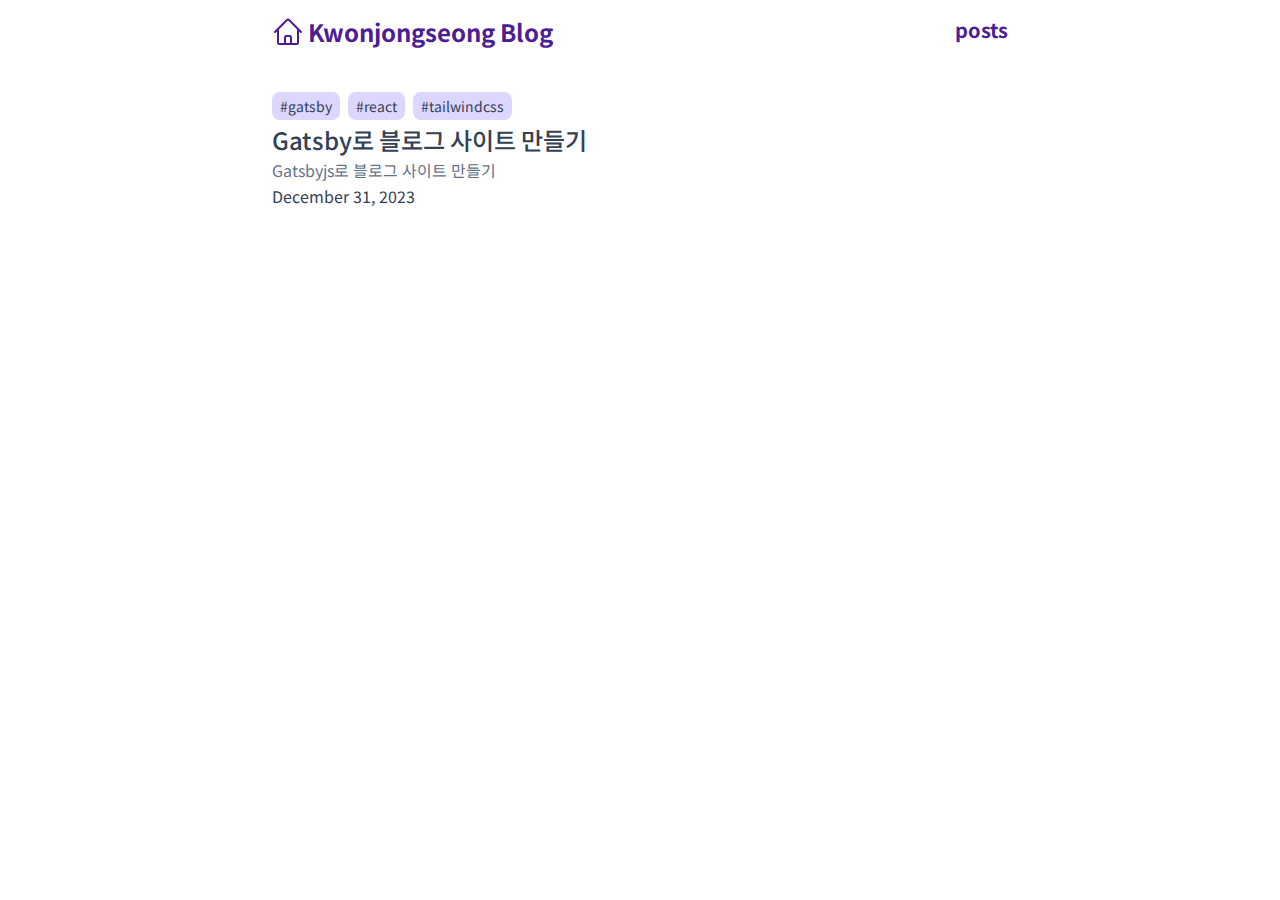
==== index.html @ f2edeb42 "add ." ====
<!DOCTYPE html><html><head><meta charSet="utf-8"/><meta http-equiv="x-ua-compatible" content="ie=edge"/><meta name="viewport" content="width=device-width, initial-scale=1, shrink-to-fit=no"/><meta name="generator" content="Gatsby 5.13.0"/><meta name="description" content="Kwonjongseong Development Blog, undefined" data-gatsby-head="true"/><style data-href="/styles.2c63cccca9c3326aafd6.css" data-identity="gatsby-global-css">code[class*=language-],pre[class*=language-]{background:#282c34;color:#abb2bf;direction:ltr;font-family:Fira Code,Fira Mono,Menlo,Consolas,DejaVu Sans Mono,monospace;-webkit-hyphens:none;hyphens:none;line-height:1.5;-moz-tab-size:2;-o-tab-size:2;tab-size:2;text-align:left;text-shadow:0 1px rgba(0,0,0,.3);white-space:pre;word-break:normal;word-spacing:normal}code[class*=language-] ::-moz-selection,code[class*=language-]::-moz-selection,pre[class*=language-] ::-moz-selection{background:#3e4451;color:inherit;text-shadow:none}code[class*=language-] ::selection,code[class*=language-]::selection,pre[class*=language-] ::selection{background:#3e4451;color:inherit;text-shadow:none}pre[class*=language-]{border-radius:.3em;margin:.5em 0;overflow:auto;padding:1em}:not(pre)>code[class*=language-]{border-radius:.3em;padding:.2em .3em;white-space:normal}@media print{code[class*=language-],pre[class*=language-]{text-shadow:none}}.token.cdata,.token.comment,.token.prolog{color:#5c6370}.token.doctype,.token.entity,.token.punctuation{color:#abb2bf}.token.atrule,.token.attr-name,.token.boolean,.token.class-name,.token.constant,.token.number{color:#d19a66}.token.keyword{color:#c678dd}.token.deleted,.token.important,.token.property,.token.symbol,.token.tag{color:#e06c75}.token.attr-value,.token.attr-value>.token.punctuation,.token.builtin,.token.char,.token.inserted,.token.regex,.token.selector,.token.string{color:#98c379}.token.function,.token.operator,.token.variable{color:#61afef}.token.url{color:#56b6c2}.token.attr-value>.token.punctuation.attr-equals,.token.special-attr>.token.attr-value>.token.value.css{color:#abb2bf}.language-css .token.selector{color:#e06c75}.language-css .token.property{color:#abb2bf}.language-css .token.function,.language-css .token.url>.token.function{color:#56b6c2}.language-css .token.url>.token.string.url{color:#98c379}.language-css .token.atrule .token.rule,.language-css .token.important,.language-javascript .token.operator{color:#c678dd}.language-javascript .token.template-string>.token.interpolation>.token.interpolation-punctuation.punctuation{color:#be5046}.language-json .token.operator{color:#abb2bf}.language-json .token.null.keyword{color:#d19a66}.language-markdown .token.url,.language-markdown .token.url-reference.url>.token.string,.language-markdown .token.url>.token.operator{color:#abb2bf}.language-markdown .token.url>.token.content{color:#61afef}.language-markdown .token.url-reference.url,.language-markdown .token.url>.token.url{color:#56b6c2}.language-markdown .token.blockquote.punctuation,.language-markdown .token.hr.punctuation{color:#5c6370;font-style:italic}.language-markdown .token.code-snippet{color:#98c379}.language-markdown .token.bold .token.content{color:#d19a66}.language-markdown .token.italic .token.content{color:#c678dd}.language-markdown .token.list.punctuation,.language-markdown .token.strike .token.content,.language-markdown .token.strike .token.punctuation,.language-markdown .token.title.important>.token.punctuation{color:#e06c75}.token.bold{font-weight:700}.token.comment,.token.italic{font-style:italic}.token.entity{cursor:help}.token.namespace{opacity:.8}.token.token.cr:before,.token.token.lf:before,.token.token.space:before,.token.token.tab:not(:empty):before{color:rgba(171,178,191,.15);text-shadow:none}div.code-toolbar>.toolbar.toolbar>.toolbar-item{margin-right:.4em}div.code-toolbar>.toolbar.toolbar>.toolbar-item>a,div.code-toolbar>.toolbar.toolbar>.toolbar-item>button,div.code-toolbar>.toolbar.toolbar>.toolbar-item>span{background:#3a3f4b;border-radius:.3em;color:#828997;padding:.1em .4em}div.code-toolbar>.toolbar.toolbar>.toolbar-item>a:focus,div.code-toolbar>.toolbar.toolbar>.toolbar-item>a:hover,div.code-toolbar>.toolbar.toolbar>.toolbar-item>button:focus,div.code-toolbar>.toolbar.toolbar>.toolbar-item>button:hover,div.code-toolbar>.toolbar.toolbar>.toolbar-item>span:focus,div.code-toolbar>.toolbar.toolbar>.toolbar-item>span:hover{background:#3e4451;color:#abb2bf}.line-highlight.line-highlight{background:rgba(153,187,255,.04)}.line-highlight.line-highlight:before,.line-highlight.line-highlight[data-end]:after{background:#3a3f4b;border-radius:.3em;box-shadow:0 2px 0 0 rgba(0,0,0,.2);color:#abb2bf;padding:.1em .6em}pre[id].linkable-line-numbers.linkable-line-numbers span.line-numbers-rows>span:hover:before{background-color:rgba(153,187,255,.04)}.command-line .command-line-prompt,.line-numbers.line-numbers .line-numbers-rows{border-right-color:rgba(171,178,191,.15)}.command-line .command-line-prompt>span:before,.line-numbers .line-numbers-rows>span:before{color:#636d83}.rainbow-braces .token.token.punctuation.brace-level-1,.rainbow-braces .token.token.punctuation.brace-level-5,.rainbow-braces .token.token.punctuation.brace-level-9{color:#e06c75}.rainbow-braces .token.token.punctuation.brace-level-10,.rainbow-braces .token.token.punctuation.brace-level-2,.rainbow-braces .token.token.punctuation.brace-level-6{color:#98c379}.rainbow-braces .token.token.punctuation.brace-level-11,.rainbow-braces .token.token.punctuation.brace-level-3,.rainbow-braces .token.token.punctuation.brace-level-7{color:#61afef}.rainbow-braces .token.token.punctuation.brace-level-12,.rainbow-braces .token.token.punctuation.brace-level-4,.rainbow-braces .token.token.punctuation.brace-level-8{color:#c678dd}pre.diff-highlight>code .token.token.deleted:not(.prefix),pre>code.diff-highlight .token.token.deleted:not(.prefix){background-color:rgba(255,82,102,.15)}pre.diff-highlight>code .token.token.deleted:not(.prefix) ::-moz-selection,pre.diff-highlight>code .token.token.deleted:not(.prefix)::-moz-selection,pre>code.diff-highlight .token.token.deleted:not(.prefix) ::-moz-selection,pre>code.diff-highlight .token.token.deleted:not(.prefix)::-moz-selection{background-color:rgba(251,86,105,.25)}pre.diff-highlight>code .token.token.deleted:not(.prefix) ::selection,pre.diff-highlight>code .token.token.deleted:not(.prefix)::selection,pre>code.diff-highlight .token.token.deleted:not(.prefix) ::selection,pre>code.diff-highlight .token.token.deleted:not(.prefix)::selection{background-color:rgba(251,86,105,.25)}pre.diff-highlight>code .token.token.inserted:not(.prefix),pre>code.diff-highlight .token.token.inserted:not(.prefix){background-color:rgba(25,255,91,.15)}pre.diff-highlight>code .token.token.inserted:not(.prefix) ::-moz-selection,pre.diff-highlight>code .token.token.inserted:not(.prefix)::-moz-selection,pre>code.diff-highlight .token.token.inserted:not(.prefix) ::-moz-selection,pre>code.diff-highlight .token.token.inserted:not(.prefix)::-moz-selection{background-color:rgba(56,224,98,.25)}pre.diff-highlight>code .token.token.inserted:not(.prefix) ::selection,pre.diff-highlight>code .token.token.inserted:not(.prefix)::selection,pre>code.diff-highlight .token.token.inserted:not(.prefix) ::selection,pre>code.diff-highlight .token.token.inserted:not(.prefix)::selection{background-color:rgba(56,224,98,.25)}.prism-previewer-gradient.prism-previewer-gradient div,.prism-previewer.prism-previewer:before{border-color:#262931}.prism-previewer-color.prism-previewer-color:before,.prism-previewer-easing.prism-previewer-easing:before,.prism-previewer-gradient.prism-previewer-gradient div{border-radius:.3em}.prism-previewer.prism-previewer:after{border-top-color:#262931}.prism-previewer-flipped.prism-previewer-flipped.after{border-bottom-color:#262931}.prism-previewer-angle.prism-previewer-angle:before,.prism-previewer-easing.prism-previewer-easing,.prism-previewer-time.prism-previewer-time:before{background:#31363f}.prism-previewer-angle.prism-previewer-angle circle,.prism-previewer-time.prism-previewer-time circle{stroke:#abb2bf;stroke-opacity:1}.prism-previewer-easing.prism-previewer-easing circle,.prism-previewer-easing.prism-previewer-easing line,.prism-previewer-easing.prism-previewer-easing path{stroke:#abb2bf}.prism-previewer-easing.prism-previewer-easing circle{fill:transparent}

/*
! tailwindcss v3.4.0 | MIT License | https://tailwindcss.com
*/*,:after,:before{border:0 solid #e5e7eb;box-sizing:border-box}:after,:before{--tw-content:""}:host,html{-webkit-text-size-adjust:100%;font-feature-settings:normal;-webkit-tap-highlight-color:transparent;font-family:ui-sans-serif,system-ui,sans-serif,Apple Color Emoji,Segoe UI Emoji,Segoe UI Symbol,Noto Color Emoji;font-variation-settings:normal;line-height:1.5;-moz-tab-size:4;-o-tab-size:4;tab-size:4}body{line-height:inherit;margin:0}hr{border-top-width:1px;color:inherit;height:0}abbr:where([title]){-webkit-text-decoration:underline dotted;text-decoration:underline dotted}h1,h2,h3,h4,h5,h6{font-size:inherit;font-weight:inherit}a{color:inherit;text-decoration:inherit}b,strong{font-weight:bolder}code,kbd,pre,samp{font-feature-settings:normal;font-family:ui-monospace,SFMono-Regular,Menlo,Monaco,Consolas,Liberation Mono,Courier New,monospace;font-size:1em;font-variation-settings:normal}small{font-size:80%}sub,sup{font-size:75%;line-height:0;position:relative;vertical-align:baseline}sub{bottom:-.25em}sup{top:-.5em}table{border-collapse:collapse;border-color:inherit;text-indent:0}button,input,optgroup,select,textarea{font-feature-settings:inherit;color:inherit;font-family:inherit;font-size:100%;font-variation-settings:inherit;font-weight:inherit;line-height:inherit;margin:0;padding:0}button,select{text-transform:none}[type=button],[type=reset],[type=submit],button{-webkit-appearance:button;background-color:transparent;background-image:none}:-moz-focusring{outline:auto}:-moz-ui-invalid{box-shadow:none}progress{vertical-align:baseline}::-webkit-inner-spin-button,::-webkit-outer-spin-button{height:auto}[type=search]{-webkit-appearance:textfield;outline-offset:-2px}::-webkit-search-decoration{-webkit-appearance:none}::-webkit-file-upload-button{-webkit-appearance:button;font:inherit}summary{display:list-item}blockquote,dd,dl,figure,h1,h2,h3,h4,h5,h6,hr,p,pre{margin:0}fieldset{margin:0}fieldset,legend{padding:0}menu,ol,ul{list-style:none;margin:0;padding:0}dialog{padding:0}textarea{resize:vertical}input::-moz-placeholder,textarea::-moz-placeholder{color:#9ca3af;opacity:1}input::placeholder,textarea::placeholder{color:#9ca3af;opacity:1}[role=button],button{cursor:pointer}:disabled{cursor:default}audio,canvas,embed,iframe,img,object,svg,video{display:block;vertical-align:middle}img,video{height:auto;max-width:100%}[hidden]{display:none}*,:after,:before{--tw-border-spacing-x:0;--tw-border-spacing-y:0;--tw-translate-x:0;--tw-translate-y:0;--tw-rotate:0;--tw-skew-x:0;--tw-skew-y:0;--tw-scale-x:1;--tw-scale-y:1;--tw-pan-x: ;--tw-pan-y: ;--tw-pinch-zoom: ;--tw-scroll-snap-strictness:proximity;--tw-gradient-from-position: ;--tw-gradient-via-position: ;--tw-gradient-to-position: ;--tw-ordinal: ;--tw-slashed-zero: ;--tw-numeric-figure: ;--tw-numeric-spacing: ;--tw-numeric-fraction: ;--tw-ring-inset: ;--tw-ring-offset-width:0px;--tw-ring-offset-color:#fff;--tw-ring-color:rgba(59,130,246,.5);--tw-ring-offset-shadow:0 0 #0000;--tw-ring-shadow:0 0 #0000;--tw-shadow:0 0 #0000;--tw-shadow-colored:0 0 #0000;--tw-blur: ;--tw-brightness: ;--tw-contrast: ;--tw-grayscale: ;--tw-hue-rotate: ;--tw-invert: ;--tw-saturate: ;--tw-sepia: ;--tw-drop-shadow: ;--tw-backdrop-blur: ;--tw-backdrop-brightness: ;--tw-backdrop-contrast: ;--tw-backdrop-grayscale: ;--tw-backdrop-hue-rotate: ;--tw-backdrop-invert: ;--tw-backdrop-opacity: ;--tw-backdrop-saturate: ;--tw-backdrop-sepia: }::backdrop{--tw-border-spacing-x:0;--tw-border-spacing-y:0;--tw-translate-x:0;--tw-translate-y:0;--tw-rotate:0;--tw-skew-x:0;--tw-skew-y:0;--tw-scale-x:1;--tw-scale-y:1;--tw-pan-x: ;--tw-pan-y: ;--tw-pinch-zoom: ;--tw-scroll-snap-strictness:proximity;--tw-gradient-from-position: ;--tw-gradient-via-position: ;--tw-gradient-to-position: ;--tw-ordinal: ;--tw-slashed-zero: ;--tw-numeric-figure: ;--tw-numeric-spacing: ;--tw-numeric-fraction: ;--tw-ring-inset: ;--tw-ring-offset-width:0px;--tw-ring-offset-color:#fff;--tw-ring-color:rgba(59,130,246,.5);--tw-ring-offset-shadow:0 0 #0000;--tw-ring-shadow:0 0 #0000;--tw-shadow:0 0 #0000;--tw-shadow-colored:0 0 #0000;--tw-blur: ;--tw-brightness: ;--tw-contrast: ;--tw-grayscale: ;--tw-hue-rotate: ;--tw-invert: ;--tw-saturate: ;--tw-sepia: ;--tw-drop-shadow: ;--tw-backdrop-blur: ;--tw-backdrop-brightness: ;--tw-backdrop-contrast: ;--tw-backdrop-grayscale: ;--tw-backdrop-hue-rotate: ;--tw-backdrop-invert: ;--tw-backdrop-opacity: ;--tw-backdrop-saturate: ;--tw-backdrop-sepia: }.m-auto{margin:auto}.ml-5{margin-left:1.25rem}.mr-1{margin-right:.25rem}.mt-3{margin-top:.75rem}.flex{display:flex}.h-8{height:2rem}.w-8{width:2rem}.list-decimal{list-style-type:decimal}.list-disc{list-style-type:disc}.flex-col{flex-direction:column}.justify-between{justify-content:space-between}.gap-x-2{-moz-column-gap:.5rem;column-gap:.5rem}.gap-y-0{row-gap:0}.gap-y-0\.5{row-gap:.125rem}.gap-y-1{row-gap:.25rem}.gap-y-14{row-gap:3.5rem}.rounded-lg{border-radius:.5rem}.border-b-2{border-bottom-width:2px}.border-l-2{border-left-width:2px}.border-violet-300{--tw-border-opacity:1;border-color:rgb(196 181 253/var(--tw-border-opacity))}.border-violet-400{--tw-border-opacity:1;border-color:rgb(167 139 250/var(--tw-border-opacity))}.border-violet-500{--tw-border-opacity:1;border-color:rgb(139 92 246/var(--tw-border-opacity))}.bg-violet-200{--tw-bg-opacity:1;background-color:rgb(221 214 254/var(--tw-bg-opacity))}.px-2{padding-left:.5rem;padding-right:.5rem}.px-4{padding-left:1rem;padding-right:1rem}.py-1{padding-bottom:.25rem;padding-top:.25rem}.py-4{padding-bottom:1rem;padding-top:1rem}.pb-1{padding-bottom:.25rem}.pl-4{padding-left:1rem}.pt-1{padding-top:.25rem}.align-middle{vertical-align:middle}.text-2xl{font-size:1.5rem;line-height:2rem}.text-3xl{font-size:1.875rem;line-height:2.25rem}.text-base{font-size:1rem;line-height:1.5rem}.text-sm{font-size:.875rem;line-height:1.25rem}.text-xl{font-size:1.25rem;line-height:1.75rem}.font-bold{font-weight:700}.font-medium{font-weight:500}.font-semibold{font-weight:600}.text-slate-500{--tw-text-opacity:1;color:rgb(100 116 139/var(--tw-text-opacity))}.text-violet-500{--tw-text-opacity:1;color:rgb(139 92 246/var(--tw-text-opacity))}.text-violet-900{--tw-text-opacity:1;color:rgb(76 29 149/var(--tw-text-opacity))}.filter{filter:var(--tw-blur) var(--tw-brightness) var(--tw-contrast) var(--tw-grayscale) var(--tw-hue-rotate) var(--tw-invert) var(--tw-saturate) var(--tw-sepia) var(--tw-drop-shadow)}body{color:#334155;font-family:Noto Sans KR,sans-serif;font-size:1.1rem}.gatsby-highlight-code-line{background-color:#333842;border-left:.25em solid #c678dd;display:block;margin-left:-1em;margin-right:-1em;padding-left:.75em;padding-right:1em}code.language-text{background-color:#ede9fe;color:#000;font-weight:700;text-shadow:0 0 0}.hover\:border-violet-700:hover{--tw-border-opacity:1;border-color:rgb(109 40 217/var(--tw-border-opacity))}.group:hover .group-hover\:underline{text-decoration-line:underline}.group:hover .group-hover\:underline-offset-4{text-underline-offset:4px}@media (min-width:640px){.sm\:w-full{width:100%}}@media (min-width:768px){.md\:w-\[768px\]{width:768px}}</style><style>.gatsby-image-wrapper{position:relative;overflow:hidden}.gatsby-image-wrapper picture.object-fit-polyfill{position:static!important}.gatsby-image-wrapper img{bottom:0;height:100%;left:0;margin:0;max-width:none;padding:0;position:absolute;right:0;top:0;width:100%;object-fit:cover}.gatsby-image-wrapper [data-main-image]{opacity:0;transform:translateZ(0);transition:opacity .25s linear;will-change:opacity}.gatsby-image-wrapper-constrained{display:inline-block;vertical-align:top}</style><noscript><style>.gatsby-image-wrapper noscript [data-main-image]{opacity:1!important}.gatsby-image-wrapper [data-placeholder-image]{opacity:0!important}</style></noscript><script type="module">const e="undefined"!=typeof HTMLImageElement&&"loading"in HTMLImageElement.prototype;e&&document.body.addEventListener("load",(function(e){const t=e.target;if(void 0===t.dataset.mainImage)return;if(void 0===t.dataset.gatsbyImageSsr)return;let a=null,n=t;for(;null===a&&n;)void 0!==n.parentNode.dataset.gatsbyImageWrapper&&(a=n.parentNode),n=n.parentNode;const o=a.querySelector("[data-placeholder-image]"),r=new Image;r.src=t.currentSrc,r.decode().catch((()=>{})).then((()=>{t.style.opacity=1,o&&(o.style.opacity=0,o.style.transition="opacity 500ms linear")}))}),!0);</script><link rel="sitemap" type="application/xml" href="/sitemap-index.xml"/><link rel="icon" href="/favicon-32x32.png?v=53aa06cf17e4239d0dba6ffd09854e02" type="image/png"/><link rel="manifest" href="/manifest.webmanifest" crossorigin="anonymous"/><link rel="apple-touch-icon" sizes="48x48" href="/icons/icon-48x48.png?v=53aa06cf17e4239d0dba6ffd09854e02"/><link rel="apple-touch-icon" sizes="72x72" href="/icons/icon-72x72.png?v=53aa06cf17e4239d0dba6ffd09854e02"/><link rel="apple-touch-icon" sizes="96x96" href="/icons/icon-96x96.png?v=53aa06cf17e4239d0dba6ffd09854e02"/><link rel="apple-touch-icon" sizes="144x144" href="/icons/icon-144x144.png?v=53aa06cf17e4239d0dba6ffd09854e02"/><link rel="apple-touch-icon" sizes="192x192" href="/icons/icon-192x192.png?v=53aa06cf17e4239d0dba6ffd09854e02"/><link rel="apple-touch-icon" sizes="256x256" href="/icons/icon-256x256.png?v=53aa06cf17e4239d0dba6ffd09854e02"/><link rel="apple-touch-icon" sizes="384x384" href="/icons/icon-384x384.png?v=53aa06cf17e4239d0dba6ffd09854e02"/><link rel="apple-touch-icon" sizes="512x512" href="/icons/icon-512x512.png?v=53aa06cf17e4239d0dba6ffd09854e02"/><link rel="preconnect" href="https://www.googletagmanager.com"/><link rel="dns-prefetch" href="https://www.googletagmanager.com"/><link rel="preconnect" href="https://fonts.googleapis.com" crossorigin="true"/><link rel="preconnect" href="https://fonts.gstatic.com" crossorigin="true"/><link rel="stylesheet" href="https://fonts.googleapis.com/css2?family=Noto+Sans+KR&amp;display=swap"/><title data-gatsby-head="true">Home | Kwonjongseong Blog</title></head><body><div id="___gatsby"><div style="outline:none" tabindex="-1" id="gatsby-focus-wrapper"><header class="flex justify-between sm:w-full md:w-[768px] m-auto px-4 py-4"><a aria-current="page" class="flex" href="/"><svg xmlns="http://www.w3.org/2000/svg" fill="none" viewBox="0 0 24 24" stroke-width="1.5" stroke="currentColor" aria-hidden="true" data-slot="icon" class="w-8 h-8 align-middle text-violet-900 mr-1"><path stroke-linecap="round" stroke-linejoin="round" d="m2.25 12 8.954-8.955c.44-.439 1.152-.439 1.591 0L21.75 12M4.5 9.75v10.125c0 .621.504 1.125 1.125 1.125H9.75v-4.875c0-.621.504-1.125 1.125-1.125h2.25c.621 0 1.125.504 1.125 1.125V21h4.125c.621 0 1.125-.504 1.125-1.125V9.75M8.25 21h8.25"></path></svg><div class="font-bold text-2xl align-middle text-violet-900">Kwonjongseong Blog</div></a><nav><ul class="flex gap-x-2"><li class="font-bold text-xl text-violet-900"><a aria-current="page" class="" href="/">posts</a></li></ul></nav></header><main class="flex flex-col gap-y-14 sm:w-full md:w-[768px] mt-3 m-auto px-4 py-4"><div class="flex flex-col gap-y-1"><div class="flex gap-x-2 text-sm"><div class="rounded-lg px-2 py-1 bg-violet-200">#<!-- -->gatsby</div><div class="rounded-lg px-2 py-1 bg-violet-200">#<!-- -->react</div><div class="rounded-lg px-2 py-1 bg-violet-200">#<!-- -->tailwindcss</div></div><a class="group flex flex-col gap-y-0.5" href="/posts/create-a-blog-site-with-gatsby/"><h2 class="text-2xl font-medium group-hover:underline group-hover:underline-offset-4">Gatsby로 블로그 사이트 만들기</h2><div class="text-base text-slate-500">Gatsbyjs로 블로그 사이트 만들기</div><div class="text-base">December 31, 2023</div></a></div><div class="snb"></div></main><footer></footer></div><div id="gatsby-announcer" style="position:absolute;top:0;width:1px;height:1px;padding:0;overflow:hidden;clip:rect(0, 0, 0, 0);white-space:nowrap;border:0" aria-live="assertive" aria-atomic="true"></div></div><script async="" src="https://www.googletagmanager.com/gtag/js?id=G-XZY4RZFHY8"></script><script>
      
      
      if(true) {
        window.dataLayer = window.dataLayer || [];
        function gtag(){dataLayer.push(arguments);}
        gtag('js', new Date());

        gtag('config', 'G-XZY4RZFHY8', {"send_page_view":false});
      }
      </script><script id="gatsby-script-loader">/*<![CDATA[*/window.pagePath="/";/*]]>*/</script><!-- slice-start id="_gatsby-scripts-1" -->
          <script
            id="gatsby-chunk-mapping"
          >
            window.___chunkMapping="{\"app\":[\"/app-ccf20c7b89df9f3480cb.js\"],\"component---src-pages-404-js\":[\"/component---src-pages-404-js-d778d891f2dd90e318aa.js\"],\"component---src-pages-demo-post-js\":[\"/component---src-pages-demo-post-js-024db898d6346c715085.js\"],\"component---src-pages-index-js\":[\"/component---src-pages-index-js-755cde63de90f82b6572.js\"],\"component---src-pages-posts-index-js\":[\"/component---src-pages-posts-index-js-8b5ba402b07e232d32e2.js\"],\"component---src-pages-posts-mdx-frontmatter-slug-js-content-file-path-src-demo-post-demo-mdx\":[\"/component---src-pages-posts-mdx-frontmatter-slug-js-content-file-path-src-demo-post-demo-mdx-9527e9514a256ced543e.js\"],\"component---src-pages-posts-mdx-frontmatter-slug-js-content-file-path-src-posts-2023-12-31-create-a-blog-site-with-gatsby-mdx\":[\"/component---src-pages-posts-mdx-frontmatter-slug-js-content-file-path-src-posts-2023-12-31-create-a-blog-site-with-gatsby-mdx-ea029a5279cc6d71d5b0.js\"]}";
          </script>
        <script>window.___webpackCompilationHash="53ac63c7fa8d7d9f8f51";</script><script src="/webpack-runtime-0239f908f393d9c61336.js" async></script><script src="/framework-ea6831e1b5210027f501.js" async></script><script src="/app-ccf20c7b89df9f3480cb.js" async></script><!-- slice-end id="_gatsby-scripts-1" --></body></html>
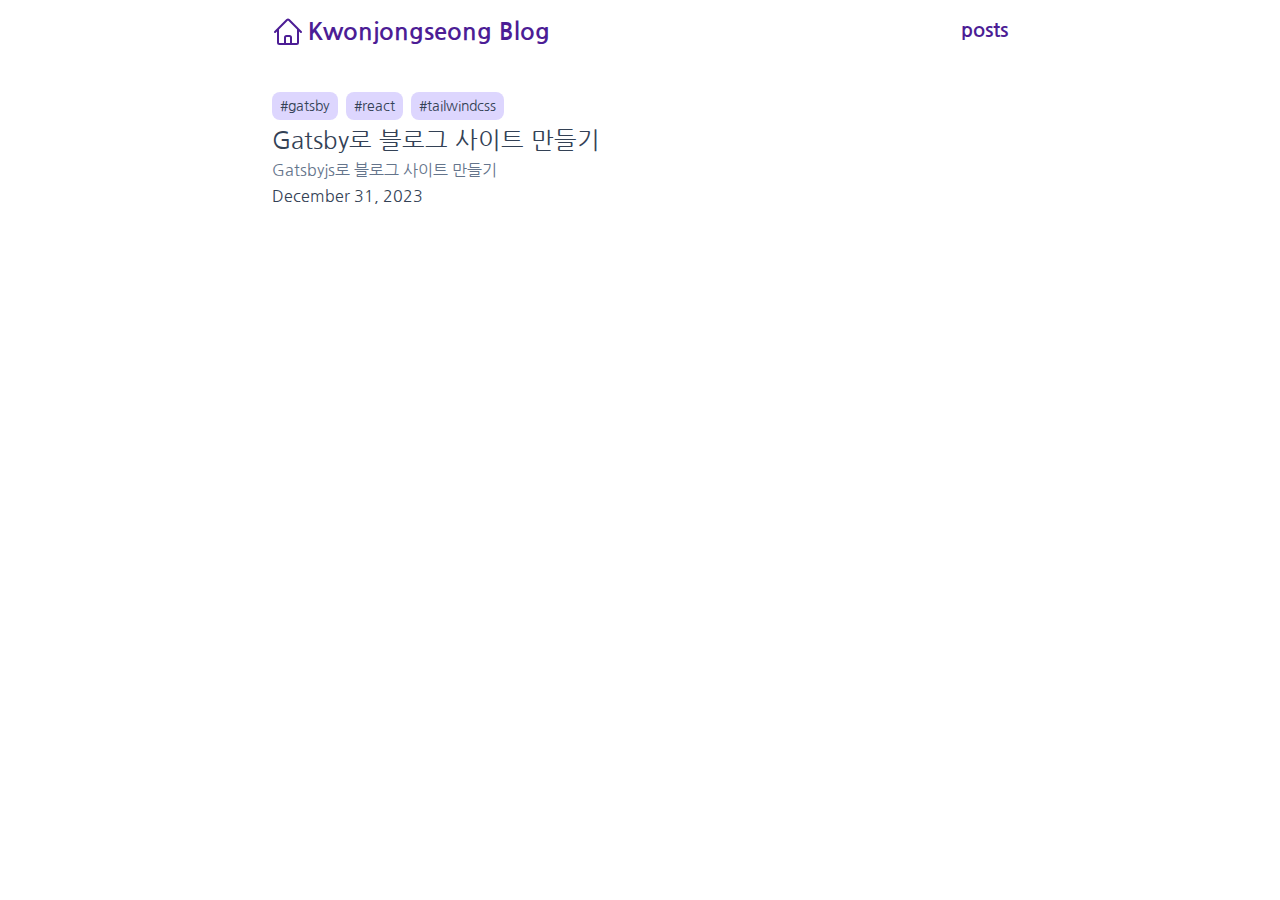
==== commit 732ca2da: "add" ====
--- a/index.html
+++ b/index.html
@@ -1,8 +1,8 @@
-<!DOCTYPE html><html><head><meta charSet="utf-8"/><meta http-equiv="x-ua-compatible" content="ie=edge"/><meta name="viewport" content="width=device-width, initial-scale=1, shrink-to-fit=no"/><meta name="generator" content="Gatsby 5.13.0"/><meta name="description" content="Kwonjongseong Development Blog, undefined" data-gatsby-head="true"/><style data-href="/styles.2c63cccca9c3326aafd6.css" data-identity="gatsby-global-css">code[class*=language-],pre[class*=language-]{background:#282c34;color:#abb2bf;direction:ltr;font-family:Fira Code,Fira Mono,Menlo,Consolas,DejaVu Sans Mono,monospace;-webkit-hyphens:none;hyphens:none;line-height:1.5;-moz-tab-size:2;-o-tab-size:2;tab-size:2;text-align:left;text-shadow:0 1px rgba(0,0,0,.3);white-space:pre;word-break:normal;word-spacing:normal}code[class*=language-] ::-moz-selection,code[class*=language-]::-moz-selection,pre[class*=language-] ::-moz-selection{background:#3e4451;color:inherit;text-shadow:none}code[class*=language-] ::selection,code[class*=language-]::selection,pre[class*=language-] ::selection{background:#3e4451;color:inherit;text-shadow:none}pre[class*=language-]{border-radius:.3em;margin:.5em 0;overflow:auto;padding:1em}:not(pre)>code[class*=language-]{border-radius:.3em;padding:.2em .3em;white-space:normal}@media print{code[class*=language-],pre[class*=language-]{text-shadow:none}}.token.cdata,.token.comment,.token.prolog{color:#5c6370}.token.doctype,.token.entity,.token.punctuation{color:#abb2bf}.token.atrule,.token.attr-name,.token.boolean,.token.class-name,.token.constant,.token.number{color:#d19a66}.token.keyword{color:#c678dd}.token.deleted,.token.important,.token.property,.token.symbol,.token.tag{color:#e06c75}.token.attr-value,.token.attr-value>.token.punctuation,.token.builtin,.token.char,.token.inserted,.token.regex,.token.selector,.token.string{color:#98c379}.token.function,.token.operator,.token.variable{color:#61afef}.token.url{color:#56b6c2}.token.attr-value>.token.punctuation.attr-equals,.token.special-attr>.token.attr-value>.token.value.css{color:#abb2bf}.language-css .token.selector{color:#e06c75}.language-css .token.property{color:#abb2bf}.language-css .token.function,.language-css .token.url>.token.function{color:#56b6c2}.language-css .token.url>.token.string.url{color:#98c379}.language-css .token.atrule .token.rule,.language-css .token.important,.language-javascript .token.operator{color:#c678dd}.language-javascript .token.template-string>.token.interpolation>.token.interpolation-punctuation.punctuation{color:#be5046}.language-json .token.operator{color:#abb2bf}.language-json .token.null.keyword{color:#d19a66}.language-markdown .token.url,.language-markdown .token.url-reference.url>.token.string,.language-markdown .token.url>.token.operator{color:#abb2bf}.language-markdown .token.url>.token.content{color:#61afef}.language-markdown .token.url-reference.url,.language-markdown .token.url>.token.url{color:#56b6c2}.language-markdown .token.blockquote.punctuation,.language-markdown .token.hr.punctuation{color:#5c6370;font-style:italic}.language-markdown .token.code-snippet{color:#98c379}.language-markdown .token.bold .token.content{color:#d19a66}.language-markdown .token.italic .token.content{color:#c678dd}.language-markdown .token.list.punctuation,.language-markdown .token.strike .token.content,.language-markdown .token.strike .token.punctuation,.language-markdown .token.title.important>.token.punctuation{color:#e06c75}.token.bold{font-weight:700}.token.comment,.token.italic{font-style:italic}.token.entity{cursor:help}.token.namespace{opacity:.8}.token.token.cr:before,.token.token.lf:before,.token.token.space:before,.token.token.tab:not(:empty):before{color:rgba(171,178,191,.15);text-shadow:none}div.code-toolbar>.toolbar.toolbar>.toolbar-item{margin-right:.4em}div.code-toolbar>.toolbar.toolbar>.toolbar-item>a,div.code-toolbar>.toolbar.toolbar>.toolbar-item>button,div.code-toolbar>.toolbar.toolbar>.toolbar-item>span{background:#3a3f4b;border-radius:.3em;color:#828997;padding:.1em .4em}div.code-toolbar>.toolbar.toolbar>.toolbar-item>a:focus,div.code-toolbar>.toolbar.toolbar>.toolbar-item>a:hover,div.code-toolbar>.toolbar.toolbar>.toolbar-item>button:focus,div.code-toolbar>.toolbar.toolbar>.toolbar-item>button:hover,div.code-toolbar>.toolbar.toolbar>.toolbar-item>span:focus,div.code-toolbar>.toolbar.toolbar>.toolbar-item>span:hover{background:#3e4451;color:#abb2bf}.line-highlight.line-highlight{background:rgba(153,187,255,.04)}.line-highlight.line-highlight:before,.line-highlight.line-highlight[data-end]:after{background:#3a3f4b;border-radius:.3em;box-shadow:0 2px 0 0 rgba(0,0,0,.2);color:#abb2bf;padding:.1em .6em}pre[id].linkable-line-numbers.linkable-line-numbers span.line-numbers-rows>span:hover:before{background-color:rgba(153,187,255,.04)}.command-line .command-line-prompt,.line-numbers.line-numbers .line-numbers-rows{border-right-color:rgba(171,178,191,.15)}.command-line .command-line-prompt>span:before,.line-numbers .line-numbers-rows>span:before{color:#636d83}.rainbow-braces .token.token.punctuation.brace-level-1,.rainbow-braces .token.token.punctuation.brace-level-5,.rainbow-braces .token.token.punctuation.brace-level-9{color:#e06c75}.rainbow-braces .token.token.punctuation.brace-level-10,.rainbow-braces .token.token.punctuation.brace-level-2,.rainbow-braces .token.token.punctuation.brace-level-6{color:#98c379}.rainbow-braces .token.token.punctuation.brace-level-11,.rainbow-braces .token.token.punctuation.brace-level-3,.rainbow-braces .token.token.punctuation.brace-level-7{color:#61afef}.rainbow-braces .token.token.punctuation.brace-level-12,.rainbow-braces .token.token.punctuation.brace-level-4,.rainbow-braces .token.token.punctuation.brace-level-8{color:#c678dd}pre.diff-highlight>code .token.token.deleted:not(.prefix),pre>code.diff-highlight .token.token.deleted:not(.prefix){background-color:rgba(255,82,102,.15)}pre.diff-highlight>code .token.token.deleted:not(.prefix) ::-moz-selection,pre.diff-highlight>code .token.token.deleted:not(.prefix)::-moz-selection,pre>code.diff-highlight .token.token.deleted:not(.prefix) ::-moz-selection,pre>code.diff-highlight .token.token.deleted:not(.prefix)::-moz-selection{background-color:rgba(251,86,105,.25)}pre.diff-highlight>code .token.token.deleted:not(.prefix) ::selection,pre.diff-highlight>code .token.token.deleted:not(.prefix)::selection,pre>code.diff-highlight .token.token.deleted:not(.prefix) ::selection,pre>code.diff-highlight .token.token.deleted:not(.prefix)::selection{background-color:rgba(251,86,105,.25)}pre.diff-highlight>code .token.token.inserted:not(.prefix),pre>code.diff-highlight .token.token.inserted:not(.prefix){background-color:rgba(25,255,91,.15)}pre.diff-highlight>code .token.token.inserted:not(.prefix) ::-moz-selection,pre.diff-highlight>code .token.token.inserted:not(.prefix)::-moz-selection,pre>code.diff-highlight .token.token.inserted:not(.prefix) ::-moz-selection,pre>code.diff-highlight .token.token.inserted:not(.prefix)::-moz-selection{background-color:rgba(56,224,98,.25)}pre.diff-highlight>code .token.token.inserted:not(.prefix) ::selection,pre.diff-highlight>code .token.token.inserted:not(.prefix)::selection,pre>code.diff-highlight .token.token.inserted:not(.prefix) ::selection,pre>code.diff-highlight .token.token.inserted:not(.prefix)::selection{background-color:rgba(56,224,98,.25)}.prism-previewer-gradient.prism-previewer-gradient div,.prism-previewer.prism-previewer:before{border-color:#262931}.prism-previewer-color.prism-previewer-color:before,.prism-previewer-easing.prism-previewer-easing:before,.prism-previewer-gradient.prism-previewer-gradient div{border-radius:.3em}.prism-previewer.prism-previewer:after{border-top-color:#262931}.prism-previewer-flipped.prism-previewer-flipped.after{border-bottom-color:#262931}.prism-previewer-angle.prism-previewer-angle:before,.prism-previewer-easing.prism-previewer-easing,.prism-previewer-time.prism-previewer-time:before{background:#31363f}.prism-previewer-angle.prism-previewer-angle circle,.prism-previewer-time.prism-previewer-time circle{stroke:#abb2bf;stroke-opacity:1}.prism-previewer-easing.prism-previewer-easing circle,.prism-previewer-easing.prism-previewer-easing line,.prism-previewer-easing.prism-previewer-easing path{stroke:#abb2bf}.prism-previewer-easing.prism-previewer-easing circle{fill:transparent}
+<!DOCTYPE html><html><head><meta charSet="utf-8"/><meta http-equiv="x-ua-compatible" content="ie=edge"/><meta name="viewport" content="width=device-width, initial-scale=1, shrink-to-fit=no"/><meta name="generator" content="Gatsby 5.13.0"/><meta name="description" content="Kwonjongseong Development Blog, undefined" data-gatsby-head="true"/><style data-href="/styles.9c755b850c59dc23a9da.css" data-identity="gatsby-global-css">code[class*=language-],pre[class*=language-]{background:#282c34;color:#abb2bf;direction:ltr;font-family:Fira Code,Fira Mono,Menlo,Consolas,DejaVu Sans Mono,monospace;-webkit-hyphens:none;hyphens:none;line-height:1.5;-moz-tab-size:2;-o-tab-size:2;tab-size:2;text-align:left;text-shadow:0 1px rgba(0,0,0,.3);white-space:pre;word-break:normal;word-spacing:normal}code[class*=language-] ::-moz-selection,code[class*=language-]::-moz-selection,pre[class*=language-] ::-moz-selection{background:#3e4451;color:inherit;text-shadow:none}code[class*=language-] ::selection,code[class*=language-]::selection,pre[class*=language-] ::selection{background:#3e4451;color:inherit;text-shadow:none}pre[class*=language-]{border-radius:.3em;margin:.5em 0;overflow:auto;padding:1em}:not(pre)>code[class*=language-]{border-radius:.3em;padding:.2em .3em;white-space:normal}@media print{code[class*=language-],pre[class*=language-]{text-shadow:none}}.token.cdata,.token.comment,.token.prolog{color:#5c6370}.token.doctype,.token.entity,.token.punctuation{color:#abb2bf}.token.atrule,.token.attr-name,.token.boolean,.token.class-name,.token.constant,.token.number{color:#d19a66}.token.keyword{color:#c678dd}.token.deleted,.token.important,.token.property,.token.symbol,.token.tag{color:#e06c75}.token.attr-value,.token.attr-value>.token.punctuation,.token.builtin,.token.char,.token.inserted,.token.regex,.token.selector,.token.string{color:#98c379}.token.function,.token.operator,.token.variable{color:#61afef}.token.url{color:#56b6c2}.token.attr-value>.token.punctuation.attr-equals,.token.special-attr>.token.attr-value>.token.value.css{color:#abb2bf}.language-css .token.selector{color:#e06c75}.language-css .token.property{color:#abb2bf}.language-css .token.function,.language-css .token.url>.token.function{color:#56b6c2}.language-css .token.url>.token.string.url{color:#98c379}.language-css .token.atrule .token.rule,.language-css .token.important,.language-javascript .token.operator{color:#c678dd}.language-javascript .token.template-string>.token.interpolation>.token.interpolation-punctuation.punctuation{color:#be5046}.language-json .token.operator{color:#abb2bf}.language-json .token.null.keyword{color:#d19a66}.language-markdown .token.url,.language-markdown .token.url-reference.url>.token.string,.language-markdown .token.url>.token.operator{color:#abb2bf}.language-markdown .token.url>.token.content{color:#61afef}.language-markdown .token.url-reference.url,.language-markdown .token.url>.token.url{color:#56b6c2}.language-markdown .token.blockquote.punctuation,.language-markdown .token.hr.punctuation{color:#5c6370;font-style:italic}.language-markdown .token.code-snippet{color:#98c379}.language-markdown .token.bold .token.content{color:#d19a66}.language-markdown .token.italic .token.content{color:#c678dd}.language-markdown .token.list.punctuation,.language-markdown .token.strike .token.content,.language-markdown .token.strike .token.punctuation,.language-markdown .token.title.important>.token.punctuation{color:#e06c75}.token.bold{font-weight:700}.token.comment,.token.italic{font-style:italic}.token.entity{cursor:help}.token.namespace{opacity:.8}.token.token.cr:before,.token.token.lf:before,.token.token.space:before,.token.token.tab:not(:empty):before{color:rgba(171,178,191,.15);text-shadow:none}div.code-toolbar>.toolbar.toolbar>.toolbar-item{margin-right:.4em}div.code-toolbar>.toolbar.toolbar>.toolbar-item>a,div.code-toolbar>.toolbar.toolbar>.toolbar-item>button,div.code-toolbar>.toolbar.toolbar>.toolbar-item>span{background:#3a3f4b;border-radius:.3em;color:#828997;padding:.1em .4em}div.code-toolbar>.toolbar.toolbar>.toolbar-item>a:focus,div.code-toolbar>.toolbar.toolbar>.toolbar-item>a:hover,div.code-toolbar>.toolbar.toolbar>.toolbar-item>button:focus,div.code-toolbar>.toolbar.toolbar>.toolbar-item>button:hover,div.code-toolbar>.toolbar.toolbar>.toolbar-item>span:focus,div.code-toolbar>.toolbar.toolbar>.toolbar-item>span:hover{background:#3e4451;color:#abb2bf}.line-highlight.line-highlight{background:rgba(153,187,255,.04)}.line-highlight.line-highlight:before,.line-highlight.line-highlight[data-end]:after{background:#3a3f4b;border-radius:.3em;box-shadow:0 2px 0 0 rgba(0,0,0,.2);color:#abb2bf;padding:.1em .6em}pre[id].linkable-line-numbers.linkable-line-numbers span.line-numbers-rows>span:hover:before{background-color:rgba(153,187,255,.04)}.command-line .command-line-prompt,.line-numbers.line-numbers .line-numbers-rows{border-right-color:rgba(171,178,191,.15)}.command-line .command-line-prompt>span:before,.line-numbers .line-numbers-rows>span:before{color:#636d83}.rainbow-braces .token.token.punctuation.brace-level-1,.rainbow-braces .token.token.punctuation.brace-level-5,.rainbow-braces .token.token.punctuation.brace-level-9{color:#e06c75}.rainbow-braces .token.token.punctuation.brace-level-10,.rainbow-braces .token.token.punctuation.brace-level-2,.rainbow-braces .token.token.punctuation.brace-level-6{color:#98c379}.rainbow-braces .token.token.punctuation.brace-level-11,.rainbow-braces .token.token.punctuation.brace-level-3,.rainbow-braces .token.token.punctuation.brace-level-7{color:#61afef}.rainbow-braces .token.token.punctuation.brace-level-12,.rainbow-braces .token.token.punctuation.brace-level-4,.rainbow-braces .token.token.punctuation.brace-level-8{color:#c678dd}pre.diff-highlight>code .token.token.deleted:not(.prefix),pre>code.diff-highlight .token.token.deleted:not(.prefix){background-color:rgba(255,82,102,.15)}pre.diff-highlight>code .token.token.deleted:not(.prefix) ::-moz-selection,pre.diff-highlight>code .token.token.deleted:not(.prefix)::-moz-selection,pre>code.diff-highlight .token.token.deleted:not(.prefix) ::-moz-selection,pre>code.diff-highlight .token.token.deleted:not(.prefix)::-moz-selection{background-color:rgba(251,86,105,.25)}pre.diff-highlight>code .token.token.deleted:not(.prefix) ::selection,pre.diff-highlight>code .token.token.deleted:not(.prefix)::selection,pre>code.diff-highlight .token.token.deleted:not(.prefix) ::selection,pre>code.diff-highlight .token.token.deleted:not(.prefix)::selection{background-color:rgba(251,86,105,.25)}pre.diff-highlight>code .token.token.inserted:not(.prefix),pre>code.diff-highlight .token.token.inserted:not(.prefix){background-color:rgba(25,255,91,.15)}pre.diff-highlight>code .token.token.inserted:not(.prefix) ::-moz-selection,pre.diff-highlight>code .token.token.inserted:not(.prefix)::-moz-selection,pre>code.diff-highlight .token.token.inserted:not(.prefix) ::-moz-selection,pre>code.diff-highlight .token.token.inserted:not(.prefix)::-moz-selection{background-color:rgba(56,224,98,.25)}pre.diff-highlight>code .token.token.inserted:not(.prefix) ::selection,pre.diff-highlight>code .token.token.inserted:not(.prefix)::selection,pre>code.diff-highlight .token.token.inserted:not(.prefix) ::selection,pre>code.diff-highlight .token.token.inserted:not(.prefix)::selection{background-color:rgba(56,224,98,.25)}.prism-previewer-gradient.prism-previewer-gradient div,.prism-previewer.prism-previewer:before{border-color:#262931}.prism-previewer-color.prism-previewer-color:before,.prism-previewer-easing.prism-previewer-easing:before,.prism-previewer-gradient.prism-previewer-gradient div{border-radius:.3em}.prism-previewer.prism-previewer:after{border-top-color:#262931}.prism-previewer-flipped.prism-previewer-flipped.after{border-bottom-color:#262931}.prism-previewer-angle.prism-previewer-angle:before,.prism-previewer-easing.prism-previewer-easing,.prism-previewer-time.prism-previewer-time:before{background:#31363f}.prism-previewer-angle.prism-previewer-angle circle,.prism-previewer-time.prism-previewer-time circle{stroke:#abb2bf;stroke-opacity:1}.prism-previewer-easing.prism-previewer-easing circle,.prism-previewer-easing.prism-previewer-easing line,.prism-previewer-easing.prism-previewer-easing path{stroke:#abb2bf}.prism-previewer-easing.prism-previewer-easing circle{fill:transparent}
 
 /*
 ! tailwindcss v3.4.0 | MIT License | https://tailwindcss.com
-*/*,:after,:before{border:0 solid #e5e7eb;box-sizing:border-box}:after,:before{--tw-content:""}:host,html{-webkit-text-size-adjust:100%;font-feature-settings:normal;-webkit-tap-highlight-color:transparent;font-family:ui-sans-serif,system-ui,sans-serif,Apple Color Emoji,Segoe UI Emoji,Segoe UI Symbol,Noto Color Emoji;font-variation-settings:normal;line-height:1.5;-moz-tab-size:4;-o-tab-size:4;tab-size:4}body{line-height:inherit;margin:0}hr{border-top-width:1px;color:inherit;height:0}abbr:where([title]){-webkit-text-decoration:underline dotted;text-decoration:underline dotted}h1,h2,h3,h4,h5,h6{font-size:inherit;font-weight:inherit}a{color:inherit;text-decoration:inherit}b,strong{font-weight:bolder}code,kbd,pre,samp{font-feature-settings:normal;font-family:ui-monospace,SFMono-Regular,Menlo,Monaco,Consolas,Liberation Mono,Courier New,monospace;font-size:1em;font-variation-settings:normal}small{font-size:80%}sub,sup{font-size:75%;line-height:0;position:relative;vertical-align:baseline}sub{bottom:-.25em}sup{top:-.5em}table{border-collapse:collapse;border-color:inherit;text-indent:0}button,input,optgroup,select,textarea{font-feature-settings:inherit;color:inherit;font-family:inherit;font-size:100%;font-variation-settings:inherit;font-weight:inherit;line-height:inherit;margin:0;padding:0}button,select{text-transform:none}[type=button],[type=reset],[type=submit],button{-webkit-appearance:button;background-color:transparent;background-image:none}:-moz-focusring{outline:auto}:-moz-ui-invalid{box-shadow:none}progress{vertical-align:baseline}::-webkit-inner-spin-button,::-webkit-outer-spin-button{height:auto}[type=search]{-webkit-appearance:textfield;outline-offset:-2px}::-webkit-search-decoration{-webkit-appearance:none}::-webkit-file-upload-button{-webkit-appearance:button;font:inherit}summary{display:list-item}blockquote,dd,dl,figure,h1,h2,h3,h4,h5,h6,hr,p,pre{margin:0}fieldset{margin:0}fieldset,legend{padding:0}menu,ol,ul{list-style:none;margin:0;padding:0}dialog{padding:0}textarea{resize:vertical}input::-moz-placeholder,textarea::-moz-placeholder{color:#9ca3af;opacity:1}input::placeholder,textarea::placeholder{color:#9ca3af;opacity:1}[role=button],button{cursor:pointer}:disabled{cursor:default}audio,canvas,embed,iframe,img,object,svg,video{display:block;vertical-align:middle}img,video{height:auto;max-width:100%}[hidden]{display:none}*,:after,:before{--tw-border-spacing-x:0;--tw-border-spacing-y:0;--tw-translate-x:0;--tw-translate-y:0;--tw-rotate:0;--tw-skew-x:0;--tw-skew-y:0;--tw-scale-x:1;--tw-scale-y:1;--tw-pan-x: ;--tw-pan-y: ;--tw-pinch-zoom: ;--tw-scroll-snap-strictness:proximity;--tw-gradient-from-position: ;--tw-gradient-via-position: ;--tw-gradient-to-position: ;--tw-ordinal: ;--tw-slashed-zero: ;--tw-numeric-figure: ;--tw-numeric-spacing: ;--tw-numeric-fraction: ;--tw-ring-inset: ;--tw-ring-offset-width:0px;--tw-ring-offset-color:#fff;--tw-ring-color:rgba(59,130,246,.5);--tw-ring-offset-shadow:0 0 #0000;--tw-ring-shadow:0 0 #0000;--tw-shadow:0 0 #0000;--tw-shadow-colored:0 0 #0000;--tw-blur: ;--tw-brightness: ;--tw-contrast: ;--tw-grayscale: ;--tw-hue-rotate: ;--tw-invert: ;--tw-saturate: ;--tw-sepia: ;--tw-drop-shadow: ;--tw-backdrop-blur: ;--tw-backdrop-brightness: ;--tw-backdrop-contrast: ;--tw-backdrop-grayscale: ;--tw-backdrop-hue-rotate: ;--tw-backdrop-invert: ;--tw-backdrop-opacity: ;--tw-backdrop-saturate: ;--tw-backdrop-sepia: }::backdrop{--tw-border-spacing-x:0;--tw-border-spacing-y:0;--tw-translate-x:0;--tw-translate-y:0;--tw-rotate:0;--tw-skew-x:0;--tw-skew-y:0;--tw-scale-x:1;--tw-scale-y:1;--tw-pan-x: ;--tw-pan-y: ;--tw-pinch-zoom: ;--tw-scroll-snap-strictness:proximity;--tw-gradient-from-position: ;--tw-gradient-via-position: ;--tw-gradient-to-position: ;--tw-ordinal: ;--tw-slashed-zero: ;--tw-numeric-figure: ;--tw-numeric-spacing: ;--tw-numeric-fraction: ;--tw-ring-inset: ;--tw-ring-offset-width:0px;--tw-ring-offset-color:#fff;--tw-ring-color:rgba(59,130,246,.5);--tw-ring-offset-shadow:0 0 #0000;--tw-ring-shadow:0 0 #0000;--tw-shadow:0 0 #0000;--tw-shadow-colored:0 0 #0000;--tw-blur: ;--tw-brightness: ;--tw-contrast: ;--tw-grayscale: ;--tw-hue-rotate: ;--tw-invert: ;--tw-saturate: ;--tw-sepia: ;--tw-drop-shadow: ;--tw-backdrop-blur: ;--tw-backdrop-brightness: ;--tw-backdrop-contrast: ;--tw-backdrop-grayscale: ;--tw-backdrop-hue-rotate: ;--tw-backdrop-invert: ;--tw-backdrop-opacity: ;--tw-backdrop-saturate: ;--tw-backdrop-sepia: }.m-auto{margin:auto}.ml-5{margin-left:1.25rem}.mr-1{margin-right:.25rem}.mt-3{margin-top:.75rem}.flex{display:flex}.h-8{height:2rem}.w-8{width:2rem}.list-decimal{list-style-type:decimal}.list-disc{list-style-type:disc}.flex-col{flex-direction:column}.justify-between{justify-content:space-between}.gap-x-2{-moz-column-gap:.5rem;column-gap:.5rem}.gap-y-0{row-gap:0}.gap-y-0\.5{row-gap:.125rem}.gap-y-1{row-gap:.25rem}.gap-y-14{row-gap:3.5rem}.rounded-lg{border-radius:.5rem}.border-b-2{border-bottom-width:2px}.border-l-2{border-left-width:2px}.border-violet-300{--tw-border-opacity:1;border-color:rgb(196 181 253/var(--tw-border-opacity))}.border-violet-400{--tw-border-opacity:1;border-color:rgb(167 139 250/var(--tw-border-opacity))}.border-violet-500{--tw-border-opacity:1;border-color:rgb(139 92 246/var(--tw-border-opacity))}.bg-violet-200{--tw-bg-opacity:1;background-color:rgb(221 214 254/var(--tw-bg-opacity))}.px-2{padding-left:.5rem;padding-right:.5rem}.px-4{padding-left:1rem;padding-right:1rem}.py-1{padding-bottom:.25rem;padding-top:.25rem}.py-4{padding-bottom:1rem;padding-top:1rem}.pb-1{padding-bottom:.25rem}.pl-4{padding-left:1rem}.pt-1{padding-top:.25rem}.align-middle{vertical-align:middle}.text-2xl{font-size:1.5rem;line-height:2rem}.text-3xl{font-size:1.875rem;line-height:2.25rem}.text-base{font-size:1rem;line-height:1.5rem}.text-sm{font-size:.875rem;line-height:1.25rem}.text-xl{font-size:1.25rem;line-height:1.75rem}.font-bold{font-weight:700}.font-medium{font-weight:500}.font-semibold{font-weight:600}.text-slate-500{--tw-text-opacity:1;color:rgb(100 116 139/var(--tw-text-opacity))}.text-violet-500{--tw-text-opacity:1;color:rgb(139 92 246/var(--tw-text-opacity))}.text-violet-900{--tw-text-opacity:1;color:rgb(76 29 149/var(--tw-text-opacity))}.filter{filter:var(--tw-blur) var(--tw-brightness) var(--tw-contrast) var(--tw-grayscale) var(--tw-hue-rotate) var(--tw-invert) var(--tw-saturate) var(--tw-sepia) var(--tw-drop-shadow)}body{color:#334155;font-family:Noto Sans KR,sans-serif;font-size:1.1rem}.gatsby-highlight-code-line{background-color:#333842;border-left:.25em solid #c678dd;display:block;margin-left:-1em;margin-right:-1em;padding-left:.75em;padding-right:1em}code.language-text{background-color:#ede9fe;color:#000;font-weight:700;text-shadow:0 0 0}.hover\:border-violet-700:hover{--tw-border-opacity:1;border-color:rgb(109 40 217/var(--tw-border-opacity))}.group:hover .group-hover\:underline{text-decoration-line:underline}.group:hover .group-hover\:underline-offset-4{text-underline-offset:4px}@media (min-width:640px){.sm\:w-full{width:100%}}@media (min-width:768px){.md\:w-\[768px\]{width:768px}}</style><style>.gatsby-image-wrapper{position:relative;overflow:hidden}.gatsby-image-wrapper picture.object-fit-polyfill{position:static!important}.gatsby-image-wrapper img{bottom:0;height:100%;left:0;margin:0;max-width:none;padding:0;position:absolute;right:0;top:0;width:100%;object-fit:cover}.gatsby-image-wrapper [data-main-image]{opacity:0;transform:translateZ(0);transition:opacity .25s linear;will-change:opacity}.gatsby-image-wrapper-constrained{display:inline-block;vertical-align:top}</style><noscript><style>.gatsby-image-wrapper noscript [data-main-image]{opacity:1!important}.gatsby-image-wrapper [data-placeholder-image]{opacity:0!important}</style></noscript><script type="module">const e="undefined"!=typeof HTMLImageElement&&"loading"in HTMLImageElement.prototype;e&&document.body.addEventListener("load",(function(e){const t=e.target;if(void 0===t.dataset.mainImage)return;if(void 0===t.dataset.gatsbyImageSsr)return;let a=null,n=t;for(;null===a&&n;)void 0!==n.parentNode.dataset.gatsbyImageWrapper&&(a=n.parentNode),n=n.parentNode;const o=a.querySelector("[data-placeholder-image]"),r=new Image;r.src=t.currentSrc,r.decode().catch((()=>{})).then((()=>{t.style.opacity=1,o&&(o.style.opacity=0,o.style.transition="opacity 500ms linear")}))}),!0);</script><link rel="sitemap" type="application/xml" href="/sitemap-index.xml"/><link rel="icon" href="/favicon-32x32.png?v=53aa06cf17e4239d0dba6ffd09854e02" type="image/png"/><link rel="manifest" href="/manifest.webmanifest" crossorigin="anonymous"/><link rel="apple-touch-icon" sizes="48x48" href="/icons/icon-48x48.png?v=53aa06cf17e4239d0dba6ffd09854e02"/><link rel="apple-touch-icon" sizes="72x72" href="/icons/icon-72x72.png?v=53aa06cf17e4239d0dba6ffd09854e02"/><link rel="apple-touch-icon" sizes="96x96" href="/icons/icon-96x96.png?v=53aa06cf17e4239d0dba6ffd09854e02"/><link rel="apple-touch-icon" sizes="144x144" href="/icons/icon-144x144.png?v=53aa06cf17e4239d0dba6ffd09854e02"/><link rel="apple-touch-icon" sizes="192x192" href="/icons/icon-192x192.png?v=53aa06cf17e4239d0dba6ffd09854e02"/><link rel="apple-touch-icon" sizes="256x256" href="/icons/icon-256x256.png?v=53aa06cf17e4239d0dba6ffd09854e02"/><link rel="apple-touch-icon" sizes="384x384" href="/icons/icon-384x384.png?v=53aa06cf17e4239d0dba6ffd09854e02"/><link rel="apple-touch-icon" sizes="512x512" href="/icons/icon-512x512.png?v=53aa06cf17e4239d0dba6ffd09854e02"/><link rel="preconnect" href="https://www.googletagmanager.com"/><link rel="dns-prefetch" href="https://www.googletagmanager.com"/><link rel="preconnect" href="https://fonts.googleapis.com" crossorigin="true"/><link rel="preconnect" href="https://fonts.gstatic.com" crossorigin="true"/><link rel="stylesheet" href="https://fonts.googleapis.com/css2?family=Noto+Sans+KR&amp;display=swap"/><title data-gatsby-head="true">Home | Kwonjongseong Blog</title></head><body><div id="___gatsby"><div style="outline:none" tabindex="-1" id="gatsby-focus-wrapper"><header class="flex justify-between sm:w-full md:w-[768px] m-auto px-4 py-4"><a aria-current="page" class="flex" href="/"><svg xmlns="http://www.w3.org/2000/svg" fill="none" viewBox="0 0 24 24" stroke-width="1.5" stroke="currentColor" aria-hidden="true" data-slot="icon" class="w-8 h-8 align-middle text-violet-900 mr-1"><path stroke-linecap="round" stroke-linejoin="round" d="m2.25 12 8.954-8.955c.44-.439 1.152-.439 1.591 0L21.75 12M4.5 9.75v10.125c0 .621.504 1.125 1.125 1.125H9.75v-4.875c0-.621.504-1.125 1.125-1.125h2.25c.621 0 1.125.504 1.125 1.125V21h4.125c.621 0 1.125-.504 1.125-1.125V9.75M8.25 21h8.25"></path></svg><div class="font-bold text-2xl align-middle text-violet-900">Kwonjongseong Blog</div></a><nav><ul class="flex gap-x-2"><li class="font-bold text-xl text-violet-900"><a aria-current="page" class="" href="/">posts</a></li></ul></nav></header><main class="flex flex-col gap-y-14 sm:w-full md:w-[768px] mt-3 m-auto px-4 py-4"><div class="flex flex-col gap-y-1"><div class="flex gap-x-2 text-sm"><div class="rounded-lg px-2 py-1 bg-violet-200">#<!-- -->gatsby</div><div class="rounded-lg px-2 py-1 bg-violet-200">#<!-- -->react</div><div class="rounded-lg px-2 py-1 bg-violet-200">#<!-- -->tailwindcss</div></div><a class="group flex flex-col gap-y-0.5" href="/posts/create-a-blog-site-with-gatsby/"><h2 class="text-2xl font-medium group-hover:underline group-hover:underline-offset-4">Gatsby로 블로그 사이트 만들기</h2><div class="text-base text-slate-500">Gatsbyjs로 블로그 사이트 만들기</div><div class="text-base">December 31, 2023</div></a></div><div class="snb"></div></main><footer></footer></div><div id="gatsby-announcer" style="position:absolute;top:0;width:1px;height:1px;padding:0;overflow:hidden;clip:rect(0, 0, 0, 0);white-space:nowrap;border:0" aria-live="assertive" aria-atomic="true"></div></div><script async="" src="https://www.googletagmanager.com/gtag/js?id=G-XZY4RZFHY8"></script><script>
+*/*,:after,:before{border:0 solid #e5e7eb;box-sizing:border-box}:after,:before{--tw-content:""}:host,html{-webkit-text-size-adjust:100%;font-feature-settings:normal;-webkit-tap-highlight-color:transparent;font-family:ui-sans-serif,system-ui,sans-serif,Apple Color Emoji,Segoe UI Emoji,Segoe UI Symbol,Noto Color Emoji;font-variation-settings:normal;line-height:1.5;-moz-tab-size:4;-o-tab-size:4;tab-size:4}body{line-height:inherit;margin:0}hr{border-top-width:1px;color:inherit;height:0}abbr:where([title]){-webkit-text-decoration:underline dotted;text-decoration:underline dotted}h1,h2,h3,h4,h5,h6{font-size:inherit;font-weight:inherit}a{color:inherit;text-decoration:inherit}b,strong{font-weight:bolder}code,kbd,pre,samp{font-feature-settings:normal;font-family:ui-monospace,SFMono-Regular,Menlo,Monaco,Consolas,Liberation Mono,Courier New,monospace;font-size:1em;font-variation-settings:normal}small{font-size:80%}sub,sup{font-size:75%;line-height:0;position:relative;vertical-align:baseline}sub{bottom:-.25em}sup{top:-.5em}table{border-collapse:collapse;border-color:inherit;text-indent:0}button,input,optgroup,select,textarea{font-feature-settings:inherit;color:inherit;font-family:inherit;font-size:100%;font-variation-settings:inherit;font-weight:inherit;line-height:inherit;margin:0;padding:0}button,select{text-transform:none}[type=button],[type=reset],[type=submit],button{-webkit-appearance:button;background-color:transparent;background-image:none}:-moz-focusring{outline:auto}:-moz-ui-invalid{box-shadow:none}progress{vertical-align:baseline}::-webkit-inner-spin-button,::-webkit-outer-spin-button{height:auto}[type=search]{-webkit-appearance:textfield;outline-offset:-2px}::-webkit-search-decoration{-webkit-appearance:none}::-webkit-file-upload-button{-webkit-appearance:button;font:inherit}summary{display:list-item}blockquote,dd,dl,figure,h1,h2,h3,h4,h5,h6,hr,p,pre{margin:0}fieldset{margin:0}fieldset,legend{padding:0}menu,ol,ul{list-style:none;margin:0;padding:0}dialog{padding:0}textarea{resize:vertical}input::-moz-placeholder,textarea::-moz-placeholder{color:#9ca3af;opacity:1}input::placeholder,textarea::placeholder{color:#9ca3af;opacity:1}[role=button],button{cursor:pointer}:disabled{cursor:default}audio,canvas,embed,iframe,img,object,svg,video{display:block;vertical-align:middle}img,video{height:auto;max-width:100%}[hidden]{display:none}*,:after,:before{--tw-border-spacing-x:0;--tw-border-spacing-y:0;--tw-translate-x:0;--tw-translate-y:0;--tw-rotate:0;--tw-skew-x:0;--tw-skew-y:0;--tw-scale-x:1;--tw-scale-y:1;--tw-pan-x: ;--tw-pan-y: ;--tw-pinch-zoom: ;--tw-scroll-snap-strictness:proximity;--tw-gradient-from-position: ;--tw-gradient-via-position: ;--tw-gradient-to-position: ;--tw-ordinal: ;--tw-slashed-zero: ;--tw-numeric-figure: ;--tw-numeric-spacing: ;--tw-numeric-fraction: ;--tw-ring-inset: ;--tw-ring-offset-width:0px;--tw-ring-offset-color:#fff;--tw-ring-color:rgba(59,130,246,.5);--tw-ring-offset-shadow:0 0 #0000;--tw-ring-shadow:0 0 #0000;--tw-shadow:0 0 #0000;--tw-shadow-colored:0 0 #0000;--tw-blur: ;--tw-brightness: ;--tw-contrast: ;--tw-grayscale: ;--tw-hue-rotate: ;--tw-invert: ;--tw-saturate: ;--tw-sepia: ;--tw-drop-shadow: ;--tw-backdrop-blur: ;--tw-backdrop-brightness: ;--tw-backdrop-contrast: ;--tw-backdrop-grayscale: ;--tw-backdrop-hue-rotate: ;--tw-backdrop-invert: ;--tw-backdrop-opacity: ;--tw-backdrop-saturate: ;--tw-backdrop-sepia: }::backdrop{--tw-border-spacing-x:0;--tw-border-spacing-y:0;--tw-translate-x:0;--tw-translate-y:0;--tw-rotate:0;--tw-skew-x:0;--tw-skew-y:0;--tw-scale-x:1;--tw-scale-y:1;--tw-pan-x: ;--tw-pan-y: ;--tw-pinch-zoom: ;--tw-scroll-snap-strictness:proximity;--tw-gradient-from-position: ;--tw-gradient-via-position: ;--tw-gradient-to-position: ;--tw-ordinal: ;--tw-slashed-zero: ;--tw-numeric-figure: ;--tw-numeric-spacing: ;--tw-numeric-fraction: ;--tw-ring-inset: ;--tw-ring-offset-width:0px;--tw-ring-offset-color:#fff;--tw-ring-color:rgba(59,130,246,.5);--tw-ring-offset-shadow:0 0 #0000;--tw-ring-shadow:0 0 #0000;--tw-shadow:0 0 #0000;--tw-shadow-colored:0 0 #0000;--tw-blur: ;--tw-brightness: ;--tw-contrast: ;--tw-grayscale: ;--tw-hue-rotate: ;--tw-invert: ;--tw-saturate: ;--tw-sepia: ;--tw-drop-shadow: ;--tw-backdrop-blur: ;--tw-backdrop-brightness: ;--tw-backdrop-contrast: ;--tw-backdrop-grayscale: ;--tw-backdrop-hue-rotate: ;--tw-backdrop-invert: ;--tw-backdrop-opacity: ;--tw-backdrop-saturate: ;--tw-backdrop-sepia: }.m-auto{margin:auto}.ml-5{margin-left:1.25rem}.mr-1{margin-right:.25rem}.mt-3{margin-top:.75rem}.flex{display:flex}.h-8{height:2rem}.w-8{width:2rem}.list-decimal{list-style-type:decimal}.list-disc{list-style-type:disc}.flex-col{flex-direction:column}.justify-between{justify-content:space-between}.gap-x-2{-moz-column-gap:.5rem;column-gap:.5rem}.gap-y-0{row-gap:0}.gap-y-0\.5{row-gap:.125rem}.gap-y-1{row-gap:.25rem}.gap-y-14{row-gap:3.5rem}.rounded-lg{border-radius:.5rem}.border-b-2{border-bottom-width:2px}.border-l-2{border-left-width:2px}.border-violet-300{--tw-border-opacity:1;border-color:rgb(196 181 253/var(--tw-border-opacity))}.border-violet-400{--tw-border-opacity:1;border-color:rgb(167 139 250/var(--tw-border-opacity))}.border-violet-500{--tw-border-opacity:1;border-color:rgb(139 92 246/var(--tw-border-opacity))}.bg-violet-200{--tw-bg-opacity:1;background-color:rgb(221 214 254/var(--tw-bg-opacity))}.px-2{padding-left:.5rem;padding-right:.5rem}.px-4{padding-left:1rem;padding-right:1rem}.py-1{padding-bottom:.25rem;padding-top:.25rem}.py-4{padding-bottom:1rem;padding-top:1rem}.pb-1{padding-bottom:.25rem}.pl-4{padding-left:1rem}.pt-1{padding-top:.25rem}.align-middle{vertical-align:middle}.text-2xl{font-size:1.5rem;line-height:2rem}.text-3xl{font-size:1.875rem;line-height:2.25rem}.text-base{font-size:1rem;line-height:1.5rem}.text-sm{font-size:.875rem;line-height:1.25rem}.text-xl{font-size:1.25rem;line-height:1.75rem}.font-bold{font-weight:700}.font-medium{font-weight:500}.font-semibold{font-weight:600}.text-slate-500{--tw-text-opacity:1;color:rgb(100 116 139/var(--tw-text-opacity))}.text-violet-500{--tw-text-opacity:1;color:rgb(139 92 246/var(--tw-text-opacity))}.text-violet-900{--tw-text-opacity:1;color:rgb(76 29 149/var(--tw-text-opacity))}.filter{filter:var(--tw-blur) var(--tw-brightness) var(--tw-contrast) var(--tw-grayscale) var(--tw-hue-rotate) var(--tw-invert) var(--tw-saturate) var(--tw-sepia) var(--tw-drop-shadow)}body{color:#334155;font-family:Nanum Gothic,sans-serif;font-size:1.1rem}.gatsby-highlight-code-line{background-color:#333842;border-left:.25em solid #c678dd;display:block;margin-left:-1em;margin-right:-1em;padding-left:.75em;padding-right:1em}code.language-text{background-color:#ede9fe;color:#000;font-weight:700;text-shadow:0 0 0}.hover\:border-violet-700:hover{--tw-border-opacity:1;border-color:rgb(109 40 217/var(--tw-border-opacity))}.group:hover .group-hover\:underline{text-decoration-line:underline}.group:hover .group-hover\:underline-offset-4{text-underline-offset:4px}@media (min-width:640px){.sm\:w-full{width:100%}}@media (min-width:768px){.md\:w-\[768px\]{width:768px}}</style><style>.gatsby-image-wrapper{position:relative;overflow:hidden}.gatsby-image-wrapper picture.object-fit-polyfill{position:static!important}.gatsby-image-wrapper img{bottom:0;height:100%;left:0;margin:0;max-width:none;padding:0;position:absolute;right:0;top:0;width:100%;object-fit:cover}.gatsby-image-wrapper [data-main-image]{opacity:0;transform:translateZ(0);transition:opacity .25s linear;will-change:opacity}.gatsby-image-wrapper-constrained{display:inline-block;vertical-align:top}</style><noscript><style>.gatsby-image-wrapper noscript [data-main-image]{opacity:1!important}.gatsby-image-wrapper [data-placeholder-image]{opacity:0!important}</style></noscript><script type="module">const e="undefined"!=typeof HTMLImageElement&&"loading"in HTMLImageElement.prototype;e&&document.body.addEventListener("load",(function(e){const t=e.target;if(void 0===t.dataset.mainImage)return;if(void 0===t.dataset.gatsbyImageSsr)return;let a=null,n=t;for(;null===a&&n;)void 0!==n.parentNode.dataset.gatsbyImageWrapper&&(a=n.parentNode),n=n.parentNode;const o=a.querySelector("[data-placeholder-image]"),r=new Image;r.src=t.currentSrc,r.decode().catch((()=>{})).then((()=>{t.style.opacity=1,o&&(o.style.opacity=0,o.style.transition="opacity 500ms linear")}))}),!0);</script><link rel="sitemap" type="application/xml" href="/sitemap-index.xml"/><link rel="icon" href="/favicon-32x32.png?v=53aa06cf17e4239d0dba6ffd09854e02" type="image/png"/><link rel="manifest" href="/manifest.webmanifest" crossorigin="anonymous"/><link rel="apple-touch-icon" sizes="48x48" href="/icons/icon-48x48.png?v=53aa06cf17e4239d0dba6ffd09854e02"/><link rel="apple-touch-icon" sizes="72x72" href="/icons/icon-72x72.png?v=53aa06cf17e4239d0dba6ffd09854e02"/><link rel="apple-touch-icon" sizes="96x96" href="/icons/icon-96x96.png?v=53aa06cf17e4239d0dba6ffd09854e02"/><link rel="apple-touch-icon" sizes="144x144" href="/icons/icon-144x144.png?v=53aa06cf17e4239d0dba6ffd09854e02"/><link rel="apple-touch-icon" sizes="192x192" href="/icons/icon-192x192.png?v=53aa06cf17e4239d0dba6ffd09854e02"/><link rel="apple-touch-icon" sizes="256x256" href="/icons/icon-256x256.png?v=53aa06cf17e4239d0dba6ffd09854e02"/><link rel="apple-touch-icon" sizes="384x384" href="/icons/icon-384x384.png?v=53aa06cf17e4239d0dba6ffd09854e02"/><link rel="apple-touch-icon" sizes="512x512" href="/icons/icon-512x512.png?v=53aa06cf17e4239d0dba6ffd09854e02"/><link rel="preconnect" href="https://www.googletagmanager.com"/><link rel="dns-prefetch" href="https://www.googletagmanager.com"/><link rel="preconnect" href="https://fonts.googleapis.com" crossorigin="true"/><link rel="preconnect" href="https://fonts.gstatic.com" crossorigin="true"/><link rel="stylesheet" href="https://fonts.googleapis.com/css2?family=Nanum+Gothic:wght@400;700&amp;display=swap"/><title data-gatsby-head="true">Home | Kwonjongseong Blog</title></head><body><div id="___gatsby"><div style="outline:none" tabindex="-1" id="gatsby-focus-wrapper"><header class="flex justify-between sm:w-full md:w-[768px] m-auto px-4 py-4"><a aria-current="page" class="flex" href="/"><svg xmlns="http://www.w3.org/2000/svg" fill="none" viewBox="0 0 24 24" stroke-width="1.5" stroke="currentColor" aria-hidden="true" data-slot="icon" class="w-8 h-8 align-middle text-violet-900 mr-1"><path stroke-linecap="round" stroke-linejoin="round" d="m2.25 12 8.954-8.955c.44-.439 1.152-.439 1.591 0L21.75 12M4.5 9.75v10.125c0 .621.504 1.125 1.125 1.125H9.75v-4.875c0-.621.504-1.125 1.125-1.125h2.25c.621 0 1.125.504 1.125 1.125V21h4.125c.621 0 1.125-.504 1.125-1.125V9.75M8.25 21h8.25"></path></svg><div class="font-bold text-2xl align-middle text-violet-900">Kwonjongseong Blog</div></a><nav><ul class="flex gap-x-2"><li class="font-bold text-xl text-violet-900"><a aria-current="page" class="" href="/">posts</a></li></ul></nav></header><main class="flex flex-col gap-y-14 sm:w-full md:w-[768px] mt-3 m-auto px-4 py-4"><div class="flex flex-col gap-y-1"><div class="flex gap-x-2 text-sm"><div class="rounded-lg px-2 py-1 bg-violet-200">#<!-- -->gatsby</div><div class="rounded-lg px-2 py-1 bg-violet-200">#<!-- -->react</div><div class="rounded-lg px-2 py-1 bg-violet-200">#<!-- -->tailwindcss</div></div><a class="group flex flex-col gap-y-0.5" href="/posts/create-a-blog-site-with-gatsby/"><h2 class="text-2xl font-medium group-hover:underline group-hover:underline-offset-4">Gatsby로 블로그 사이트 만들기</h2><div class="text-base text-slate-500">Gatsbyjs로 블로그 사이트 만들기</div><div class="text-base">December 31, 2023</div></a></div><div class="snb"></div></main><footer></footer></div><div id="gatsby-announcer" style="position:absolute;top:0;width:1px;height:1px;padding:0;overflow:hidden;clip:rect(0, 0, 0, 0);white-space:nowrap;border:0" aria-live="assertive" aria-atomic="true"></div></div><script async="" src="https://www.googletagmanager.com/gtag/js?id=G-XZY4RZFHY8"></script><script>
       
       
       if(true) {
@@ -16,6 +16,6 @@
           <script
             id="gatsby-chunk-mapping"
           >
-            window.___chunkMapping="{\"app\":[\"/app-ccf20c7b89df9f3480cb.js\"],\"component---src-pages-404-js\":[\"/component---src-pages-404-js-d778d891f2dd90e318aa.js\"],\"component---src-pages-demo-post-js\":[\"/component---src-pages-demo-post-js-024db898d6346c715085.js\"],\"component---src-pages-index-js\":[\"/component---src-pages-index-js-755cde63de90f82b6572.js\"],\"component---src-pages-posts-index-js\":[\"/component---src-pages-posts-index-js-8b5ba402b07e232d32e2.js\"],\"component---src-pages-posts-mdx-frontmatter-slug-js-content-file-path-src-demo-post-demo-mdx\":[\"/component---src-pages-posts-mdx-frontmatter-slug-js-content-file-path-src-demo-post-demo-mdx-9527e9514a256ced543e.js\"],\"component---src-pages-posts-mdx-frontmatter-slug-js-content-file-path-src-posts-2023-12-31-create-a-blog-site-with-gatsby-mdx\":[\"/component---src-pages-posts-mdx-frontmatter-slug-js-content-file-path-src-posts-2023-12-31-create-a-blog-site-with-gatsby-mdx-ea029a5279cc6d71d5b0.js\"]}";
+            window.___chunkMapping="{\"app\":[\"/app-5fe5e86aa714d2657c62.js\"],\"component---src-pages-404-js\":[\"/component---src-pages-404-js-d778d891f2dd90e318aa.js\"],\"component---src-pages-demo-post-js\":[\"/component---src-pages-demo-post-js-024db898d6346c715085.js\"],\"component---src-pages-index-js\":[\"/component---src-pages-index-js-755cde63de90f82b6572.js\"],\"component---src-pages-posts-index-js\":[\"/component---src-pages-posts-index-js-8b5ba402b07e232d32e2.js\"],\"component---src-pages-posts-mdx-frontmatter-slug-js-content-file-path-src-demo-post-demo-mdx\":[\"/component---src-pages-posts-mdx-frontmatter-slug-js-content-file-path-src-demo-post-demo-mdx-9527e9514a256ced543e.js\"],\"component---src-pages-posts-mdx-frontmatter-slug-js-content-file-path-src-posts-2023-12-31-create-a-blog-site-with-gatsby-mdx\":[\"/component---src-pages-posts-mdx-frontmatter-slug-js-content-file-path-src-posts-2023-12-31-create-a-blog-site-with-gatsby-mdx-ea029a5279cc6d71d5b0.js\"]}";
           </script>
-        <script>window.___webpackCompilationHash="53ac63c7fa8d7d9f8f51";</script><script src="/webpack-runtime-0239f908f393d9c61336.js" async></script><script src="/framework-ea6831e1b5210027f501.js" async></script><script src="/app-ccf20c7b89df9f3480cb.js" async></script><!-- slice-end id="_gatsby-scripts-1" --></body></html>+        <script>window.___webpackCompilationHash="6abc94f5395629eacbe6";</script><script src="/webpack-runtime-da20296e24999c14f6bd.js" async></script><script src="/framework-ea6831e1b5210027f501.js" async></script><script src="/app-5fe5e86aa714d2657c62.js" async></script><!-- slice-end id="_gatsby-scripts-1" --></body></html>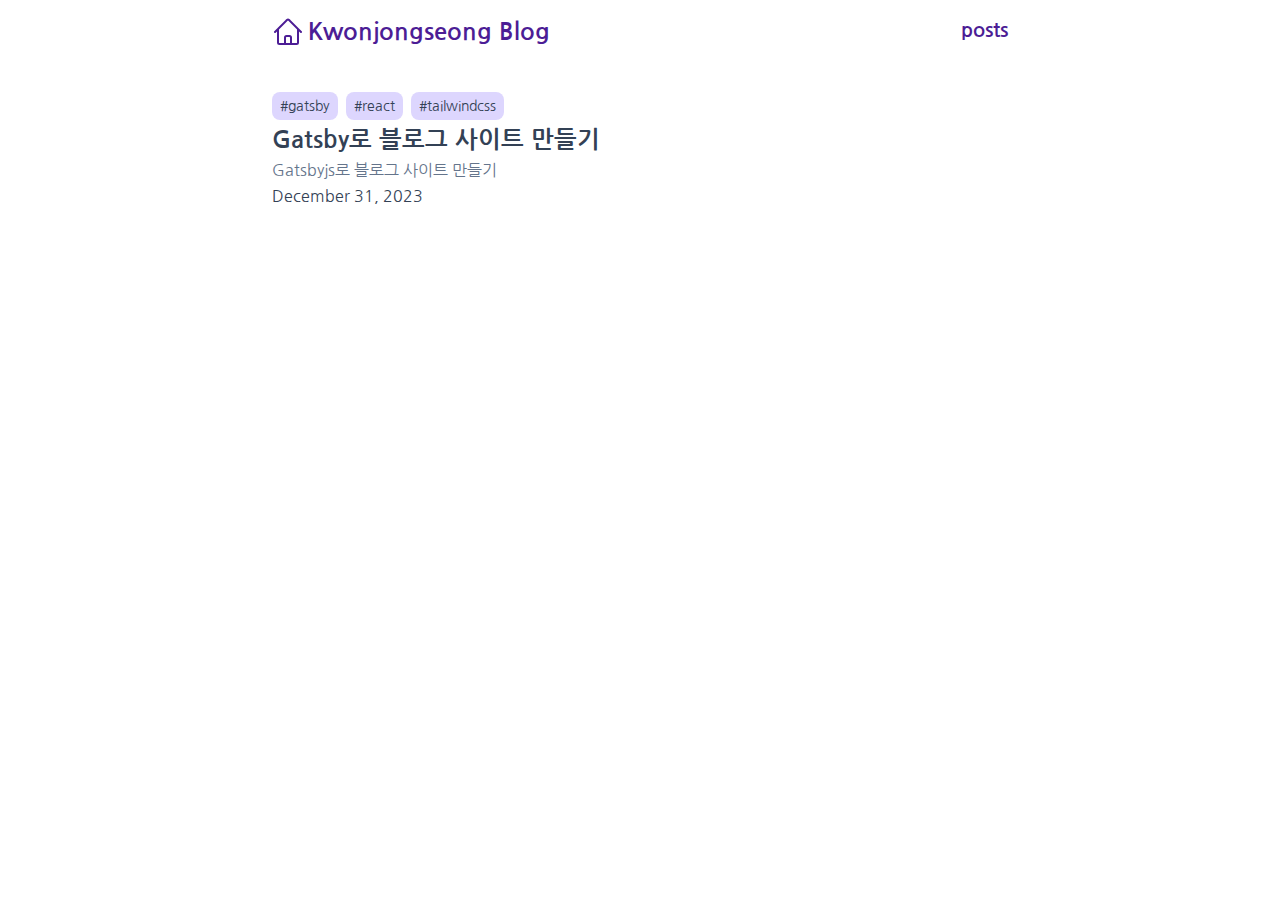
==== commit 72d873e3: "add" ====
--- a/index.html
+++ b/index.html
@@ -1,8 +1,8 @@
-<!DOCTYPE html><html><head><meta charSet="utf-8"/><meta http-equiv="x-ua-compatible" content="ie=edge"/><meta name="viewport" content="width=device-width, initial-scale=1, shrink-to-fit=no"/><meta name="generator" content="Gatsby 5.13.0"/><meta name="description" content="Kwonjongseong Development Blog, undefined" data-gatsby-head="true"/><style data-href="/styles.9c755b850c59dc23a9da.css" data-identity="gatsby-global-css">code[class*=language-],pre[class*=language-]{background:#282c34;color:#abb2bf;direction:ltr;font-family:Fira Code,Fira Mono,Menlo,Consolas,DejaVu Sans Mono,monospace;-webkit-hyphens:none;hyphens:none;line-height:1.5;-moz-tab-size:2;-o-tab-size:2;tab-size:2;text-align:left;text-shadow:0 1px rgba(0,0,0,.3);white-space:pre;word-break:normal;word-spacing:normal}code[class*=language-] ::-moz-selection,code[class*=language-]::-moz-selection,pre[class*=language-] ::-moz-selection{background:#3e4451;color:inherit;text-shadow:none}code[class*=language-] ::selection,code[class*=language-]::selection,pre[class*=language-] ::selection{background:#3e4451;color:inherit;text-shadow:none}pre[class*=language-]{border-radius:.3em;margin:.5em 0;overflow:auto;padding:1em}:not(pre)>code[class*=language-]{border-radius:.3em;padding:.2em .3em;white-space:normal}@media print{code[class*=language-],pre[class*=language-]{text-shadow:none}}.token.cdata,.token.comment,.token.prolog{color:#5c6370}.token.doctype,.token.entity,.token.punctuation{color:#abb2bf}.token.atrule,.token.attr-name,.token.boolean,.token.class-name,.token.constant,.token.number{color:#d19a66}.token.keyword{color:#c678dd}.token.deleted,.token.important,.token.property,.token.symbol,.token.tag{color:#e06c75}.token.attr-value,.token.attr-value>.token.punctuation,.token.builtin,.token.char,.token.inserted,.token.regex,.token.selector,.token.string{color:#98c379}.token.function,.token.operator,.token.variable{color:#61afef}.token.url{color:#56b6c2}.token.attr-value>.token.punctuation.attr-equals,.token.special-attr>.token.attr-value>.token.value.css{color:#abb2bf}.language-css .token.selector{color:#e06c75}.language-css .token.property{color:#abb2bf}.language-css .token.function,.language-css .token.url>.token.function{color:#56b6c2}.language-css .token.url>.token.string.url{color:#98c379}.language-css .token.atrule .token.rule,.language-css .token.important,.language-javascript .token.operator{color:#c678dd}.language-javascript .token.template-string>.token.interpolation>.token.interpolation-punctuation.punctuation{color:#be5046}.language-json .token.operator{color:#abb2bf}.language-json .token.null.keyword{color:#d19a66}.language-markdown .token.url,.language-markdown .token.url-reference.url>.token.string,.language-markdown .token.url>.token.operator{color:#abb2bf}.language-markdown .token.url>.token.content{color:#61afef}.language-markdown .token.url-reference.url,.language-markdown .token.url>.token.url{color:#56b6c2}.language-markdown .token.blockquote.punctuation,.language-markdown .token.hr.punctuation{color:#5c6370;font-style:italic}.language-markdown .token.code-snippet{color:#98c379}.language-markdown .token.bold .token.content{color:#d19a66}.language-markdown .token.italic .token.content{color:#c678dd}.language-markdown .token.list.punctuation,.language-markdown .token.strike .token.content,.language-markdown .token.strike .token.punctuation,.language-markdown .token.title.important>.token.punctuation{color:#e06c75}.token.bold{font-weight:700}.token.comment,.token.italic{font-style:italic}.token.entity{cursor:help}.token.namespace{opacity:.8}.token.token.cr:before,.token.token.lf:before,.token.token.space:before,.token.token.tab:not(:empty):before{color:rgba(171,178,191,.15);text-shadow:none}div.code-toolbar>.toolbar.toolbar>.toolbar-item{margin-right:.4em}div.code-toolbar>.toolbar.toolbar>.toolbar-item>a,div.code-toolbar>.toolbar.toolbar>.toolbar-item>button,div.code-toolbar>.toolbar.toolbar>.toolbar-item>span{background:#3a3f4b;border-radius:.3em;color:#828997;padding:.1em .4em}div.code-toolbar>.toolbar.toolbar>.toolbar-item>a:focus,div.code-toolbar>.toolbar.toolbar>.toolbar-item>a:hover,div.code-toolbar>.toolbar.toolbar>.toolbar-item>button:focus,div.code-toolbar>.toolbar.toolbar>.toolbar-item>button:hover,div.code-toolbar>.toolbar.toolbar>.toolbar-item>span:focus,div.code-toolbar>.toolbar.toolbar>.toolbar-item>span:hover{background:#3e4451;color:#abb2bf}.line-highlight.line-highlight{background:rgba(153,187,255,.04)}.line-highlight.line-highlight:before,.line-highlight.line-highlight[data-end]:after{background:#3a3f4b;border-radius:.3em;box-shadow:0 2px 0 0 rgba(0,0,0,.2);color:#abb2bf;padding:.1em .6em}pre[id].linkable-line-numbers.linkable-line-numbers span.line-numbers-rows>span:hover:before{background-color:rgba(153,187,255,.04)}.command-line .command-line-prompt,.line-numbers.line-numbers .line-numbers-rows{border-right-color:rgba(171,178,191,.15)}.command-line .command-line-prompt>span:before,.line-numbers .line-numbers-rows>span:before{color:#636d83}.rainbow-braces .token.token.punctuation.brace-level-1,.rainbow-braces .token.token.punctuation.brace-level-5,.rainbow-braces .token.token.punctuation.brace-level-9{color:#e06c75}.rainbow-braces .token.token.punctuation.brace-level-10,.rainbow-braces .token.token.punctuation.brace-level-2,.rainbow-braces .token.token.punctuation.brace-level-6{color:#98c379}.rainbow-braces .token.token.punctuation.brace-level-11,.rainbow-braces .token.token.punctuation.brace-level-3,.rainbow-braces .token.token.punctuation.brace-level-7{color:#61afef}.rainbow-braces .token.token.punctuation.brace-level-12,.rainbow-braces .token.token.punctuation.brace-level-4,.rainbow-braces .token.token.punctuation.brace-level-8{color:#c678dd}pre.diff-highlight>code .token.token.deleted:not(.prefix),pre>code.diff-highlight .token.token.deleted:not(.prefix){background-color:rgba(255,82,102,.15)}pre.diff-highlight>code .token.token.deleted:not(.prefix) ::-moz-selection,pre.diff-highlight>code .token.token.deleted:not(.prefix)::-moz-selection,pre>code.diff-highlight .token.token.deleted:not(.prefix) ::-moz-selection,pre>code.diff-highlight .token.token.deleted:not(.prefix)::-moz-selection{background-color:rgba(251,86,105,.25)}pre.diff-highlight>code .token.token.deleted:not(.prefix) ::selection,pre.diff-highlight>code .token.token.deleted:not(.prefix)::selection,pre>code.diff-highlight .token.token.deleted:not(.prefix) ::selection,pre>code.diff-highlight .token.token.deleted:not(.prefix)::selection{background-color:rgba(251,86,105,.25)}pre.diff-highlight>code .token.token.inserted:not(.prefix),pre>code.diff-highlight .token.token.inserted:not(.prefix){background-color:rgba(25,255,91,.15)}pre.diff-highlight>code .token.token.inserted:not(.prefix) ::-moz-selection,pre.diff-highlight>code .token.token.inserted:not(.prefix)::-moz-selection,pre>code.diff-highlight .token.token.inserted:not(.prefix) ::-moz-selection,pre>code.diff-highlight .token.token.inserted:not(.prefix)::-moz-selection{background-color:rgba(56,224,98,.25)}pre.diff-highlight>code .token.token.inserted:not(.prefix) ::selection,pre.diff-highlight>code .token.token.inserted:not(.prefix)::selection,pre>code.diff-highlight .token.token.inserted:not(.prefix) ::selection,pre>code.diff-highlight .token.token.inserted:not(.prefix)::selection{background-color:rgba(56,224,98,.25)}.prism-previewer-gradient.prism-previewer-gradient div,.prism-previewer.prism-previewer:before{border-color:#262931}.prism-previewer-color.prism-previewer-color:before,.prism-previewer-easing.prism-previewer-easing:before,.prism-previewer-gradient.prism-previewer-gradient div{border-radius:.3em}.prism-previewer.prism-previewer:after{border-top-color:#262931}.prism-previewer-flipped.prism-previewer-flipped.after{border-bottom-color:#262931}.prism-previewer-angle.prism-previewer-angle:before,.prism-previewer-easing.prism-previewer-easing,.prism-previewer-time.prism-previewer-time:before{background:#31363f}.prism-previewer-angle.prism-previewer-angle circle,.prism-previewer-time.prism-previewer-time circle{stroke:#abb2bf;stroke-opacity:1}.prism-previewer-easing.prism-previewer-easing circle,.prism-previewer-easing.prism-previewer-easing line,.prism-previewer-easing.prism-previewer-easing path{stroke:#abb2bf}.prism-previewer-easing.prism-previewer-easing circle{fill:transparent}
+<!DOCTYPE html><html><head><meta charSet="utf-8"/><meta http-equiv="x-ua-compatible" content="ie=edge"/><meta name="viewport" content="width=device-width, initial-scale=1, shrink-to-fit=no"/><meta name="generator" content="Gatsby 5.13.0"/><meta name="description" content="Kwonjongseong Development Blog, undefined" data-gatsby-head="true"/><style data-href="/styles.5bec89755a045f22019c.css" data-identity="gatsby-global-css">code[class*=language-],pre[class*=language-]{background:#282c34;color:#abb2bf;direction:ltr;font-family:Fira Code,Fira Mono,Menlo,Consolas,DejaVu Sans Mono,monospace;-webkit-hyphens:none;hyphens:none;line-height:1.5;-moz-tab-size:2;-o-tab-size:2;tab-size:2;text-align:left;text-shadow:0 1px rgba(0,0,0,.3);white-space:pre;word-break:normal;word-spacing:normal}code[class*=language-] ::-moz-selection,code[class*=language-]::-moz-selection,pre[class*=language-] ::-moz-selection{background:#3e4451;color:inherit;text-shadow:none}code[class*=language-] ::selection,code[class*=language-]::selection,pre[class*=language-] ::selection{background:#3e4451;color:inherit;text-shadow:none}pre[class*=language-]{border-radius:.3em;margin:.5em 0;overflow:auto;padding:1em}:not(pre)>code[class*=language-]{border-radius:.3em;padding:.2em .3em;white-space:normal}@media print{code[class*=language-],pre[class*=language-]{text-shadow:none}}.token.cdata,.token.comment,.token.prolog{color:#5c6370}.token.doctype,.token.entity,.token.punctuation{color:#abb2bf}.token.atrule,.token.attr-name,.token.boolean,.token.class-name,.token.constant,.token.number{color:#d19a66}.token.keyword{color:#c678dd}.token.deleted,.token.important,.token.property,.token.symbol,.token.tag{color:#e06c75}.token.attr-value,.token.attr-value>.token.punctuation,.token.builtin,.token.char,.token.inserted,.token.regex,.token.selector,.token.string{color:#98c379}.token.function,.token.operator,.token.variable{color:#61afef}.token.url{color:#56b6c2}.token.attr-value>.token.punctuation.attr-equals,.token.special-attr>.token.attr-value>.token.value.css{color:#abb2bf}.language-css .token.selector{color:#e06c75}.language-css .token.property{color:#abb2bf}.language-css .token.function,.language-css .token.url>.token.function{color:#56b6c2}.language-css .token.url>.token.string.url{color:#98c379}.language-css .token.atrule .token.rule,.language-css .token.important,.language-javascript .token.operator{color:#c678dd}.language-javascript .token.template-string>.token.interpolation>.token.interpolation-punctuation.punctuation{color:#be5046}.language-json .token.operator{color:#abb2bf}.language-json .token.null.keyword{color:#d19a66}.language-markdown .token.url,.language-markdown .token.url-reference.url>.token.string,.language-markdown .token.url>.token.operator{color:#abb2bf}.language-markdown .token.url>.token.content{color:#61afef}.language-markdown .token.url-reference.url,.language-markdown .token.url>.token.url{color:#56b6c2}.language-markdown .token.blockquote.punctuation,.language-markdown .token.hr.punctuation{color:#5c6370;font-style:italic}.language-markdown .token.code-snippet{color:#98c379}.language-markdown .token.bold .token.content{color:#d19a66}.language-markdown .token.italic .token.content{color:#c678dd}.language-markdown .token.list.punctuation,.language-markdown .token.strike .token.content,.language-markdown .token.strike .token.punctuation,.language-markdown .token.title.important>.token.punctuation{color:#e06c75}.token.bold{font-weight:700}.token.comment,.token.italic{font-style:italic}.token.entity{cursor:help}.token.namespace{opacity:.8}.token.token.cr:before,.token.token.lf:before,.token.token.space:before,.token.token.tab:not(:empty):before{color:rgba(171,178,191,.15);text-shadow:none}div.code-toolbar>.toolbar.toolbar>.toolbar-item{margin-right:.4em}div.code-toolbar>.toolbar.toolbar>.toolbar-item>a,div.code-toolbar>.toolbar.toolbar>.toolbar-item>button,div.code-toolbar>.toolbar.toolbar>.toolbar-item>span{background:#3a3f4b;border-radius:.3em;color:#828997;padding:.1em .4em}div.code-toolbar>.toolbar.toolbar>.toolbar-item>a:focus,div.code-toolbar>.toolbar.toolbar>.toolbar-item>a:hover,div.code-toolbar>.toolbar.toolbar>.toolbar-item>button:focus,div.code-toolbar>.toolbar.toolbar>.toolbar-item>button:hover,div.code-toolbar>.toolbar.toolbar>.toolbar-item>span:focus,div.code-toolbar>.toolbar.toolbar>.toolbar-item>span:hover{background:#3e4451;color:#abb2bf}.line-highlight.line-highlight{background:rgba(153,187,255,.04)}.line-highlight.line-highlight:before,.line-highlight.line-highlight[data-end]:after{background:#3a3f4b;border-radius:.3em;box-shadow:0 2px 0 0 rgba(0,0,0,.2);color:#abb2bf;padding:.1em .6em}pre[id].linkable-line-numbers.linkable-line-numbers span.line-numbers-rows>span:hover:before{background-color:rgba(153,187,255,.04)}.command-line .command-line-prompt,.line-numbers.line-numbers .line-numbers-rows{border-right-color:rgba(171,178,191,.15)}.command-line .command-line-prompt>span:before,.line-numbers .line-numbers-rows>span:before{color:#636d83}.rainbow-braces .token.token.punctuation.brace-level-1,.rainbow-braces .token.token.punctuation.brace-level-5,.rainbow-braces .token.token.punctuation.brace-level-9{color:#e06c75}.rainbow-braces .token.token.punctuation.brace-level-10,.rainbow-braces .token.token.punctuation.brace-level-2,.rainbow-braces .token.token.punctuation.brace-level-6{color:#98c379}.rainbow-braces .token.token.punctuation.brace-level-11,.rainbow-braces .token.token.punctuation.brace-level-3,.rainbow-braces .token.token.punctuation.brace-level-7{color:#61afef}.rainbow-braces .token.token.punctuation.brace-level-12,.rainbow-braces .token.token.punctuation.brace-level-4,.rainbow-braces .token.token.punctuation.brace-level-8{color:#c678dd}pre.diff-highlight>code .token.token.deleted:not(.prefix),pre>code.diff-highlight .token.token.deleted:not(.prefix){background-color:rgba(255,82,102,.15)}pre.diff-highlight>code .token.token.deleted:not(.prefix) ::-moz-selection,pre.diff-highlight>code .token.token.deleted:not(.prefix)::-moz-selection,pre>code.diff-highlight .token.token.deleted:not(.prefix) ::-moz-selection,pre>code.diff-highlight .token.token.deleted:not(.prefix)::-moz-selection{background-color:rgba(251,86,105,.25)}pre.diff-highlight>code .token.token.deleted:not(.prefix) ::selection,pre.diff-highlight>code .token.token.deleted:not(.prefix)::selection,pre>code.diff-highlight .token.token.deleted:not(.prefix) ::selection,pre>code.diff-highlight .token.token.deleted:not(.prefix)::selection{background-color:rgba(251,86,105,.25)}pre.diff-highlight>code .token.token.inserted:not(.prefix),pre>code.diff-highlight .token.token.inserted:not(.prefix){background-color:rgba(25,255,91,.15)}pre.diff-highlight>code .token.token.inserted:not(.prefix) ::-moz-selection,pre.diff-highlight>code .token.token.inserted:not(.prefix)::-moz-selection,pre>code.diff-highlight .token.token.inserted:not(.prefix) ::-moz-selection,pre>code.diff-highlight .token.token.inserted:not(.prefix)::-moz-selection{background-color:rgba(56,224,98,.25)}pre.diff-highlight>code .token.token.inserted:not(.prefix) ::selection,pre.diff-highlight>code .token.token.inserted:not(.prefix)::selection,pre>code.diff-highlight .token.token.inserted:not(.prefix) ::selection,pre>code.diff-highlight .token.token.inserted:not(.prefix)::selection{background-color:rgba(56,224,98,.25)}.prism-previewer-gradient.prism-previewer-gradient div,.prism-previewer.prism-previewer:before{border-color:#262931}.prism-previewer-color.prism-previewer-color:before,.prism-previewer-easing.prism-previewer-easing:before,.prism-previewer-gradient.prism-previewer-gradient div{border-radius:.3em}.prism-previewer.prism-previewer:after{border-top-color:#262931}.prism-previewer-flipped.prism-previewer-flipped.after{border-bottom-color:#262931}.prism-previewer-angle.prism-previewer-angle:before,.prism-previewer-easing.prism-previewer-easing,.prism-previewer-time.prism-previewer-time:before{background:#31363f}.prism-previewer-angle.prism-previewer-angle circle,.prism-previewer-time.prism-previewer-time circle{stroke:#abb2bf;stroke-opacity:1}.prism-previewer-easing.prism-previewer-easing circle,.prism-previewer-easing.prism-previewer-easing line,.prism-previewer-easing.prism-previewer-easing path{stroke:#abb2bf}.prism-previewer-easing.prism-previewer-easing circle{fill:transparent}
 
 /*
 ! tailwindcss v3.4.0 | MIT License | https://tailwindcss.com
-*/*,:after,:before{border:0 solid #e5e7eb;box-sizing:border-box}:after,:before{--tw-content:""}:host,html{-webkit-text-size-adjust:100%;font-feature-settings:normal;-webkit-tap-highlight-color:transparent;font-family:ui-sans-serif,system-ui,sans-serif,Apple Color Emoji,Segoe UI Emoji,Segoe UI Symbol,Noto Color Emoji;font-variation-settings:normal;line-height:1.5;-moz-tab-size:4;-o-tab-size:4;tab-size:4}body{line-height:inherit;margin:0}hr{border-top-width:1px;color:inherit;height:0}abbr:where([title]){-webkit-text-decoration:underline dotted;text-decoration:underline dotted}h1,h2,h3,h4,h5,h6{font-size:inherit;font-weight:inherit}a{color:inherit;text-decoration:inherit}b,strong{font-weight:bolder}code,kbd,pre,samp{font-feature-settings:normal;font-family:ui-monospace,SFMono-Regular,Menlo,Monaco,Consolas,Liberation Mono,Courier New,monospace;font-size:1em;font-variation-settings:normal}small{font-size:80%}sub,sup{font-size:75%;line-height:0;position:relative;vertical-align:baseline}sub{bottom:-.25em}sup{top:-.5em}table{border-collapse:collapse;border-color:inherit;text-indent:0}button,input,optgroup,select,textarea{font-feature-settings:inherit;color:inherit;font-family:inherit;font-size:100%;font-variation-settings:inherit;font-weight:inherit;line-height:inherit;margin:0;padding:0}button,select{text-transform:none}[type=button],[type=reset],[type=submit],button{-webkit-appearance:button;background-color:transparent;background-image:none}:-moz-focusring{outline:auto}:-moz-ui-invalid{box-shadow:none}progress{vertical-align:baseline}::-webkit-inner-spin-button,::-webkit-outer-spin-button{height:auto}[type=search]{-webkit-appearance:textfield;outline-offset:-2px}::-webkit-search-decoration{-webkit-appearance:none}::-webkit-file-upload-button{-webkit-appearance:button;font:inherit}summary{display:list-item}blockquote,dd,dl,figure,h1,h2,h3,h4,h5,h6,hr,p,pre{margin:0}fieldset{margin:0}fieldset,legend{padding:0}menu,ol,ul{list-style:none;margin:0;padding:0}dialog{padding:0}textarea{resize:vertical}input::-moz-placeholder,textarea::-moz-placeholder{color:#9ca3af;opacity:1}input::placeholder,textarea::placeholder{color:#9ca3af;opacity:1}[role=button],button{cursor:pointer}:disabled{cursor:default}audio,canvas,embed,iframe,img,object,svg,video{display:block;vertical-align:middle}img,video{height:auto;max-width:100%}[hidden]{display:none}*,:after,:before{--tw-border-spacing-x:0;--tw-border-spacing-y:0;--tw-translate-x:0;--tw-translate-y:0;--tw-rotate:0;--tw-skew-x:0;--tw-skew-y:0;--tw-scale-x:1;--tw-scale-y:1;--tw-pan-x: ;--tw-pan-y: ;--tw-pinch-zoom: ;--tw-scroll-snap-strictness:proximity;--tw-gradient-from-position: ;--tw-gradient-via-position: ;--tw-gradient-to-position: ;--tw-ordinal: ;--tw-slashed-zero: ;--tw-numeric-figure: ;--tw-numeric-spacing: ;--tw-numeric-fraction: ;--tw-ring-inset: ;--tw-ring-offset-width:0px;--tw-ring-offset-color:#fff;--tw-ring-color:rgba(59,130,246,.5);--tw-ring-offset-shadow:0 0 #0000;--tw-ring-shadow:0 0 #0000;--tw-shadow:0 0 #0000;--tw-shadow-colored:0 0 #0000;--tw-blur: ;--tw-brightness: ;--tw-contrast: ;--tw-grayscale: ;--tw-hue-rotate: ;--tw-invert: ;--tw-saturate: ;--tw-sepia: ;--tw-drop-shadow: ;--tw-backdrop-blur: ;--tw-backdrop-brightness: ;--tw-backdrop-contrast: ;--tw-backdrop-grayscale: ;--tw-backdrop-hue-rotate: ;--tw-backdrop-invert: ;--tw-backdrop-opacity: ;--tw-backdrop-saturate: ;--tw-backdrop-sepia: }::backdrop{--tw-border-spacing-x:0;--tw-border-spacing-y:0;--tw-translate-x:0;--tw-translate-y:0;--tw-rotate:0;--tw-skew-x:0;--tw-skew-y:0;--tw-scale-x:1;--tw-scale-y:1;--tw-pan-x: ;--tw-pan-y: ;--tw-pinch-zoom: ;--tw-scroll-snap-strictness:proximity;--tw-gradient-from-position: ;--tw-gradient-via-position: ;--tw-gradient-to-position: ;--tw-ordinal: ;--tw-slashed-zero: ;--tw-numeric-figure: ;--tw-numeric-spacing: ;--tw-numeric-fraction: ;--tw-ring-inset: ;--tw-ring-offset-width:0px;--tw-ring-offset-color:#fff;--tw-ring-color:rgba(59,130,246,.5);--tw-ring-offset-shadow:0 0 #0000;--tw-ring-shadow:0 0 #0000;--tw-shadow:0 0 #0000;--tw-shadow-colored:0 0 #0000;--tw-blur: ;--tw-brightness: ;--tw-contrast: ;--tw-grayscale: ;--tw-hue-rotate: ;--tw-invert: ;--tw-saturate: ;--tw-sepia: ;--tw-drop-shadow: ;--tw-backdrop-blur: ;--tw-backdrop-brightness: ;--tw-backdrop-contrast: ;--tw-backdrop-grayscale: ;--tw-backdrop-hue-rotate: ;--tw-backdrop-invert: ;--tw-backdrop-opacity: ;--tw-backdrop-saturate: ;--tw-backdrop-sepia: }.m-auto{margin:auto}.ml-5{margin-left:1.25rem}.mr-1{margin-right:.25rem}.mt-3{margin-top:.75rem}.flex{display:flex}.h-8{height:2rem}.w-8{width:2rem}.list-decimal{list-style-type:decimal}.list-disc{list-style-type:disc}.flex-col{flex-direction:column}.justify-between{justify-content:space-between}.gap-x-2{-moz-column-gap:.5rem;column-gap:.5rem}.gap-y-0{row-gap:0}.gap-y-0\.5{row-gap:.125rem}.gap-y-1{row-gap:.25rem}.gap-y-14{row-gap:3.5rem}.rounded-lg{border-radius:.5rem}.border-b-2{border-bottom-width:2px}.border-l-2{border-left-width:2px}.border-violet-300{--tw-border-opacity:1;border-color:rgb(196 181 253/var(--tw-border-opacity))}.border-violet-400{--tw-border-opacity:1;border-color:rgb(167 139 250/var(--tw-border-opacity))}.border-violet-500{--tw-border-opacity:1;border-color:rgb(139 92 246/var(--tw-border-opacity))}.bg-violet-200{--tw-bg-opacity:1;background-color:rgb(221 214 254/var(--tw-bg-opacity))}.px-2{padding-left:.5rem;padding-right:.5rem}.px-4{padding-left:1rem;padding-right:1rem}.py-1{padding-bottom:.25rem;padding-top:.25rem}.py-4{padding-bottom:1rem;padding-top:1rem}.pb-1{padding-bottom:.25rem}.pl-4{padding-left:1rem}.pt-1{padding-top:.25rem}.align-middle{vertical-align:middle}.text-2xl{font-size:1.5rem;line-height:2rem}.text-3xl{font-size:1.875rem;line-height:2.25rem}.text-base{font-size:1rem;line-height:1.5rem}.text-sm{font-size:.875rem;line-height:1.25rem}.text-xl{font-size:1.25rem;line-height:1.75rem}.font-bold{font-weight:700}.font-medium{font-weight:500}.font-semibold{font-weight:600}.text-slate-500{--tw-text-opacity:1;color:rgb(100 116 139/var(--tw-text-opacity))}.text-violet-500{--tw-text-opacity:1;color:rgb(139 92 246/var(--tw-text-opacity))}.text-violet-900{--tw-text-opacity:1;color:rgb(76 29 149/var(--tw-text-opacity))}.filter{filter:var(--tw-blur) var(--tw-brightness) var(--tw-contrast) var(--tw-grayscale) var(--tw-hue-rotate) var(--tw-invert) var(--tw-saturate) var(--tw-sepia) var(--tw-drop-shadow)}body{color:#334155;font-family:Nanum Gothic,sans-serif;font-size:1.1rem}.gatsby-highlight-code-line{background-color:#333842;border-left:.25em solid #c678dd;display:block;margin-left:-1em;margin-right:-1em;padding-left:.75em;padding-right:1em}code.language-text{background-color:#ede9fe;color:#000;font-weight:700;text-shadow:0 0 0}.hover\:border-violet-700:hover{--tw-border-opacity:1;border-color:rgb(109 40 217/var(--tw-border-opacity))}.group:hover .group-hover\:underline{text-decoration-line:underline}.group:hover .group-hover\:underline-offset-4{text-underline-offset:4px}@media (min-width:640px){.sm\:w-full{width:100%}}@media (min-width:768px){.md\:w-\[768px\]{width:768px}}</style><style>.gatsby-image-wrapper{position:relative;overflow:hidden}.gatsby-image-wrapper picture.object-fit-polyfill{position:static!important}.gatsby-image-wrapper img{bottom:0;height:100%;left:0;margin:0;max-width:none;padding:0;position:absolute;right:0;top:0;width:100%;object-fit:cover}.gatsby-image-wrapper [data-main-image]{opacity:0;transform:translateZ(0);transition:opacity .25s linear;will-change:opacity}.gatsby-image-wrapper-constrained{display:inline-block;vertical-align:top}</style><noscript><style>.gatsby-image-wrapper noscript [data-main-image]{opacity:1!important}.gatsby-image-wrapper [data-placeholder-image]{opacity:0!important}</style></noscript><script type="module">const e="undefined"!=typeof HTMLImageElement&&"loading"in HTMLImageElement.prototype;e&&document.body.addEventListener("load",(function(e){const t=e.target;if(void 0===t.dataset.mainImage)return;if(void 0===t.dataset.gatsbyImageSsr)return;let a=null,n=t;for(;null===a&&n;)void 0!==n.parentNode.dataset.gatsbyImageWrapper&&(a=n.parentNode),n=n.parentNode;const o=a.querySelector("[data-placeholder-image]"),r=new Image;r.src=t.currentSrc,r.decode().catch((()=>{})).then((()=>{t.style.opacity=1,o&&(o.style.opacity=0,o.style.transition="opacity 500ms linear")}))}),!0);</script><link rel="sitemap" type="application/xml" href="/sitemap-index.xml"/><link rel="icon" href="/favicon-32x32.png?v=53aa06cf17e4239d0dba6ffd09854e02" type="image/png"/><link rel="manifest" href="/manifest.webmanifest" crossorigin="anonymous"/><link rel="apple-touch-icon" sizes="48x48" href="/icons/icon-48x48.png?v=53aa06cf17e4239d0dba6ffd09854e02"/><link rel="apple-touch-icon" sizes="72x72" href="/icons/icon-72x72.png?v=53aa06cf17e4239d0dba6ffd09854e02"/><link rel="apple-touch-icon" sizes="96x96" href="/icons/icon-96x96.png?v=53aa06cf17e4239d0dba6ffd09854e02"/><link rel="apple-touch-icon" sizes="144x144" href="/icons/icon-144x144.png?v=53aa06cf17e4239d0dba6ffd09854e02"/><link rel="apple-touch-icon" sizes="192x192" href="/icons/icon-192x192.png?v=53aa06cf17e4239d0dba6ffd09854e02"/><link rel="apple-touch-icon" sizes="256x256" href="/icons/icon-256x256.png?v=53aa06cf17e4239d0dba6ffd09854e02"/><link rel="apple-touch-icon" sizes="384x384" href="/icons/icon-384x384.png?v=53aa06cf17e4239d0dba6ffd09854e02"/><link rel="apple-touch-icon" sizes="512x512" href="/icons/icon-512x512.png?v=53aa06cf17e4239d0dba6ffd09854e02"/><link rel="preconnect" href="https://www.googletagmanager.com"/><link rel="dns-prefetch" href="https://www.googletagmanager.com"/><link rel="preconnect" href="https://fonts.googleapis.com" crossorigin="true"/><link rel="preconnect" href="https://fonts.gstatic.com" crossorigin="true"/><link rel="stylesheet" href="https://fonts.googleapis.com/css2?family=Nanum+Gothic:wght@400;700&amp;display=swap"/><title data-gatsby-head="true">Home | Kwonjongseong Blog</title></head><body><div id="___gatsby"><div style="outline:none" tabindex="-1" id="gatsby-focus-wrapper"><header class="flex justify-between sm:w-full md:w-[768px] m-auto px-4 py-4"><a aria-current="page" class="flex" href="/"><svg xmlns="http://www.w3.org/2000/svg" fill="none" viewBox="0 0 24 24" stroke-width="1.5" stroke="currentColor" aria-hidden="true" data-slot="icon" class="w-8 h-8 align-middle text-violet-900 mr-1"><path stroke-linecap="round" stroke-linejoin="round" d="m2.25 12 8.954-8.955c.44-.439 1.152-.439 1.591 0L21.75 12M4.5 9.75v10.125c0 .621.504 1.125 1.125 1.125H9.75v-4.875c0-.621.504-1.125 1.125-1.125h2.25c.621 0 1.125.504 1.125 1.125V21h4.125c.621 0 1.125-.504 1.125-1.125V9.75M8.25 21h8.25"></path></svg><div class="font-bold text-2xl align-middle text-violet-900">Kwonjongseong Blog</div></a><nav><ul class="flex gap-x-2"><li class="font-bold text-xl text-violet-900"><a aria-current="page" class="" href="/">posts</a></li></ul></nav></header><main class="flex flex-col gap-y-14 sm:w-full md:w-[768px] mt-3 m-auto px-4 py-4"><div class="flex flex-col gap-y-1"><div class="flex gap-x-2 text-sm"><div class="rounded-lg px-2 py-1 bg-violet-200">#<!-- -->gatsby</div><div class="rounded-lg px-2 py-1 bg-violet-200">#<!-- -->react</div><div class="rounded-lg px-2 py-1 bg-violet-200">#<!-- -->tailwindcss</div></div><a class="group flex flex-col gap-y-0.5" href="/posts/create-a-blog-site-with-gatsby/"><h2 class="text-2xl font-medium group-hover:underline group-hover:underline-offset-4">Gatsby로 블로그 사이트 만들기</h2><div class="text-base text-slate-500">Gatsbyjs로 블로그 사이트 만들기</div><div class="text-base">December 31, 2023</div></a></div><div class="snb"></div></main><footer></footer></div><div id="gatsby-announcer" style="position:absolute;top:0;width:1px;height:1px;padding:0;overflow:hidden;clip:rect(0, 0, 0, 0);white-space:nowrap;border:0" aria-live="assertive" aria-atomic="true"></div></div><script async="" src="https://www.googletagmanager.com/gtag/js?id=G-XZY4RZFHY8"></script><script>
+*/*,:after,:before{border:0 solid #e5e7eb;box-sizing:border-box}:after,:before{--tw-content:""}:host,html{-webkit-text-size-adjust:100%;font-feature-settings:normal;-webkit-tap-highlight-color:transparent;font-family:ui-sans-serif,system-ui,sans-serif,Apple Color Emoji,Segoe UI Emoji,Segoe UI Symbol,Noto Color Emoji;font-variation-settings:normal;line-height:1.5;-moz-tab-size:4;-o-tab-size:4;tab-size:4}body{line-height:inherit;margin:0}hr{border-top-width:1px;color:inherit;height:0}abbr:where([title]){-webkit-text-decoration:underline dotted;text-decoration:underline dotted}h1,h2,h3,h4,h5,h6{font-size:inherit;font-weight:inherit}a{color:inherit;text-decoration:inherit}b,strong{font-weight:bolder}code,kbd,pre,samp{font-feature-settings:normal;font-family:ui-monospace,SFMono-Regular,Menlo,Monaco,Consolas,Liberation Mono,Courier New,monospace;font-size:1em;font-variation-settings:normal}small{font-size:80%}sub,sup{font-size:75%;line-height:0;position:relative;vertical-align:baseline}sub{bottom:-.25em}sup{top:-.5em}table{border-collapse:collapse;border-color:inherit;text-indent:0}button,input,optgroup,select,textarea{font-feature-settings:inherit;color:inherit;font-family:inherit;font-size:100%;font-variation-settings:inherit;font-weight:inherit;line-height:inherit;margin:0;padding:0}button,select{text-transform:none}[type=button],[type=reset],[type=submit],button{-webkit-appearance:button;background-color:transparent;background-image:none}:-moz-focusring{outline:auto}:-moz-ui-invalid{box-shadow:none}progress{vertical-align:baseline}::-webkit-inner-spin-button,::-webkit-outer-spin-button{height:auto}[type=search]{-webkit-appearance:textfield;outline-offset:-2px}::-webkit-search-decoration{-webkit-appearance:none}::-webkit-file-upload-button{-webkit-appearance:button;font:inherit}summary{display:list-item}blockquote,dd,dl,figure,h1,h2,h3,h4,h5,h6,hr,p,pre{margin:0}fieldset{margin:0}fieldset,legend{padding:0}menu,ol,ul{list-style:none;margin:0;padding:0}dialog{padding:0}textarea{resize:vertical}input::-moz-placeholder,textarea::-moz-placeholder{color:#9ca3af;opacity:1}input::placeholder,textarea::placeholder{color:#9ca3af;opacity:1}[role=button],button{cursor:pointer}:disabled{cursor:default}audio,canvas,embed,iframe,img,object,svg,video{display:block;vertical-align:middle}img,video{height:auto;max-width:100%}[hidden]{display:none}*,:after,:before{--tw-border-spacing-x:0;--tw-border-spacing-y:0;--tw-translate-x:0;--tw-translate-y:0;--tw-rotate:0;--tw-skew-x:0;--tw-skew-y:0;--tw-scale-x:1;--tw-scale-y:1;--tw-pan-x: ;--tw-pan-y: ;--tw-pinch-zoom: ;--tw-scroll-snap-strictness:proximity;--tw-gradient-from-position: ;--tw-gradient-via-position: ;--tw-gradient-to-position: ;--tw-ordinal: ;--tw-slashed-zero: ;--tw-numeric-figure: ;--tw-numeric-spacing: ;--tw-numeric-fraction: ;--tw-ring-inset: ;--tw-ring-offset-width:0px;--tw-ring-offset-color:#fff;--tw-ring-color:rgba(59,130,246,.5);--tw-ring-offset-shadow:0 0 #0000;--tw-ring-shadow:0 0 #0000;--tw-shadow:0 0 #0000;--tw-shadow-colored:0 0 #0000;--tw-blur: ;--tw-brightness: ;--tw-contrast: ;--tw-grayscale: ;--tw-hue-rotate: ;--tw-invert: ;--tw-saturate: ;--tw-sepia: ;--tw-drop-shadow: ;--tw-backdrop-blur: ;--tw-backdrop-brightness: ;--tw-backdrop-contrast: ;--tw-backdrop-grayscale: ;--tw-backdrop-hue-rotate: ;--tw-backdrop-invert: ;--tw-backdrop-opacity: ;--tw-backdrop-saturate: ;--tw-backdrop-sepia: }::backdrop{--tw-border-spacing-x:0;--tw-border-spacing-y:0;--tw-translate-x:0;--tw-translate-y:0;--tw-rotate:0;--tw-skew-x:0;--tw-skew-y:0;--tw-scale-x:1;--tw-scale-y:1;--tw-pan-x: ;--tw-pan-y: ;--tw-pinch-zoom: ;--tw-scroll-snap-strictness:proximity;--tw-gradient-from-position: ;--tw-gradient-via-position: ;--tw-gradient-to-position: ;--tw-ordinal: ;--tw-slashed-zero: ;--tw-numeric-figure: ;--tw-numeric-spacing: ;--tw-numeric-fraction: ;--tw-ring-inset: ;--tw-ring-offset-width:0px;--tw-ring-offset-color:#fff;--tw-ring-color:rgba(59,130,246,.5);--tw-ring-offset-shadow:0 0 #0000;--tw-ring-shadow:0 0 #0000;--tw-shadow:0 0 #0000;--tw-shadow-colored:0 0 #0000;--tw-blur: ;--tw-brightness: ;--tw-contrast: ;--tw-grayscale: ;--tw-hue-rotate: ;--tw-invert: ;--tw-saturate: ;--tw-sepia: ;--tw-drop-shadow: ;--tw-backdrop-blur: ;--tw-backdrop-brightness: ;--tw-backdrop-contrast: ;--tw-backdrop-grayscale: ;--tw-backdrop-hue-rotate: ;--tw-backdrop-invert: ;--tw-backdrop-opacity: ;--tw-backdrop-saturate: ;--tw-backdrop-sepia: }.m-auto{margin:auto}.ml-5{margin-left:1.25rem}.mr-1{margin-right:.25rem}.mt-3{margin-top:.75rem}.flex{display:flex}.h-8{height:2rem}.w-8{width:2rem}.list-decimal{list-style-type:decimal}.list-disc{list-style-type:disc}.flex-col{flex-direction:column}.justify-between{justify-content:space-between}.gap-x-2{-moz-column-gap:.5rem;column-gap:.5rem}.gap-y-0{row-gap:0}.gap-y-0\.5{row-gap:.125rem}.gap-y-1{row-gap:.25rem}.gap-y-14{row-gap:3.5rem}.rounded-lg{border-radius:.5rem}.border-b-2{border-bottom-width:2px}.border-l-2{border-left-width:2px}.border-violet-300{--tw-border-opacity:1;border-color:rgb(196 181 253/var(--tw-border-opacity))}.border-violet-400{--tw-border-opacity:1;border-color:rgb(167 139 250/var(--tw-border-opacity))}.border-violet-500{--tw-border-opacity:1;border-color:rgb(139 92 246/var(--tw-border-opacity))}.bg-violet-200{--tw-bg-opacity:1;background-color:rgb(221 214 254/var(--tw-bg-opacity))}.px-2{padding-left:.5rem;padding-right:.5rem}.px-4{padding-left:1rem;padding-right:1rem}.py-1{padding-bottom:.25rem;padding-top:.25rem}.py-4{padding-bottom:1rem;padding-top:1rem}.pb-1{padding-bottom:.25rem}.pl-4{padding-left:1rem}.pt-1{padding-top:.25rem}.align-middle{vertical-align:middle}.text-2xl{font-size:1.5rem;line-height:2rem}.text-3xl{font-size:1.875rem;line-height:2.25rem}.text-base{font-size:1rem;line-height:1.5rem}.text-sm{font-size:.875rem;line-height:1.25rem}.text-xl{font-size:1.25rem;line-height:1.75rem}.font-bold{font-weight:700}.font-semibold{font-weight:600}.text-slate-500{--tw-text-opacity:1;color:rgb(100 116 139/var(--tw-text-opacity))}.text-violet-500{--tw-text-opacity:1;color:rgb(139 92 246/var(--tw-text-opacity))}.text-violet-900{--tw-text-opacity:1;color:rgb(76 29 149/var(--tw-text-opacity))}.filter{filter:var(--tw-blur) var(--tw-brightness) var(--tw-contrast) var(--tw-grayscale) var(--tw-hue-rotate) var(--tw-invert) var(--tw-saturate) var(--tw-sepia) var(--tw-drop-shadow)}body{color:#334155;font-family:Nanum Gothic,sans-serif;font-size:1.1rem}.gatsby-highlight-code-line{background-color:#333842;border-left:.25em solid #c678dd;display:block;margin-left:-1em;margin-right:-1em;padding-left:.75em;padding-right:1em}code.language-text{background-color:#ede9fe;color:#000;font-weight:700;text-shadow:0 0 0}.hover\:border-violet-700:hover{--tw-border-opacity:1;border-color:rgb(109 40 217/var(--tw-border-opacity))}.group:hover .group-hover\:underline{text-decoration-line:underline}.group:hover .group-hover\:underline-offset-4{text-underline-offset:4px}@media (min-width:640px){.sm\:w-full{width:100%}}@media (min-width:768px){.md\:w-\[768px\]{width:768px}}</style><style>.gatsby-image-wrapper{position:relative;overflow:hidden}.gatsby-image-wrapper picture.object-fit-polyfill{position:static!important}.gatsby-image-wrapper img{bottom:0;height:100%;left:0;margin:0;max-width:none;padding:0;position:absolute;right:0;top:0;width:100%;object-fit:cover}.gatsby-image-wrapper [data-main-image]{opacity:0;transform:translateZ(0);transition:opacity .25s linear;will-change:opacity}.gatsby-image-wrapper-constrained{display:inline-block;vertical-align:top}</style><noscript><style>.gatsby-image-wrapper noscript [data-main-image]{opacity:1!important}.gatsby-image-wrapper [data-placeholder-image]{opacity:0!important}</style></noscript><script type="module">const e="undefined"!=typeof HTMLImageElement&&"loading"in HTMLImageElement.prototype;e&&document.body.addEventListener("load",(function(e){const t=e.target;if(void 0===t.dataset.mainImage)return;if(void 0===t.dataset.gatsbyImageSsr)return;let a=null,n=t;for(;null===a&&n;)void 0!==n.parentNode.dataset.gatsbyImageWrapper&&(a=n.parentNode),n=n.parentNode;const o=a.querySelector("[data-placeholder-image]"),r=new Image;r.src=t.currentSrc,r.decode().catch((()=>{})).then((()=>{t.style.opacity=1,o&&(o.style.opacity=0,o.style.transition="opacity 500ms linear")}))}),!0);</script><link rel="sitemap" type="application/xml" href="/sitemap-index.xml"/><link rel="icon" href="/favicon-32x32.png?v=53aa06cf17e4239d0dba6ffd09854e02" type="image/png"/><link rel="manifest" href="/manifest.webmanifest" crossorigin="anonymous"/><link rel="apple-touch-icon" sizes="48x48" href="/icons/icon-48x48.png?v=53aa06cf17e4239d0dba6ffd09854e02"/><link rel="apple-touch-icon" sizes="72x72" href="/icons/icon-72x72.png?v=53aa06cf17e4239d0dba6ffd09854e02"/><link rel="apple-touch-icon" sizes="96x96" href="/icons/icon-96x96.png?v=53aa06cf17e4239d0dba6ffd09854e02"/><link rel="apple-touch-icon" sizes="144x144" href="/icons/icon-144x144.png?v=53aa06cf17e4239d0dba6ffd09854e02"/><link rel="apple-touch-icon" sizes="192x192" href="/icons/icon-192x192.png?v=53aa06cf17e4239d0dba6ffd09854e02"/><link rel="apple-touch-icon" sizes="256x256" href="/icons/icon-256x256.png?v=53aa06cf17e4239d0dba6ffd09854e02"/><link rel="apple-touch-icon" sizes="384x384" href="/icons/icon-384x384.png?v=53aa06cf17e4239d0dba6ffd09854e02"/><link rel="apple-touch-icon" sizes="512x512" href="/icons/icon-512x512.png?v=53aa06cf17e4239d0dba6ffd09854e02"/><link rel="preconnect" href="https://www.googletagmanager.com"/><link rel="dns-prefetch" href="https://www.googletagmanager.com"/><link rel="preconnect" href="https://fonts.googleapis.com" crossorigin="true"/><link rel="preconnect" href="https://fonts.gstatic.com" crossorigin="true"/><link rel="stylesheet" href="https://fonts.googleapis.com/css2?family=Nanum+Gothic:wght@400;700&amp;display=swap"/><title data-gatsby-head="true">Home | Kwonjongseong Blog</title></head><body><div id="___gatsby"><div style="outline:none" tabindex="-1" id="gatsby-focus-wrapper"><header class="flex justify-between sm:w-full md:w-[768px] m-auto px-4 py-4"><a aria-current="page" class="flex" href="/"><svg xmlns="http://www.w3.org/2000/svg" fill="none" viewBox="0 0 24 24" stroke-width="1.5" stroke="currentColor" aria-hidden="true" data-slot="icon" class="w-8 h-8 align-middle text-violet-900 mr-1"><path stroke-linecap="round" stroke-linejoin="round" d="m2.25 12 8.954-8.955c.44-.439 1.152-.439 1.591 0L21.75 12M4.5 9.75v10.125c0 .621.504 1.125 1.125 1.125H9.75v-4.875c0-.621.504-1.125 1.125-1.125h2.25c.621 0 1.125.504 1.125 1.125V21h4.125c.621 0 1.125-.504 1.125-1.125V9.75M8.25 21h8.25"></path></svg><div class="font-bold text-2xl align-middle text-violet-900">Kwonjongseong Blog</div></a><nav><ul class="flex gap-x-2"><li class="font-bold text-xl text-violet-900"><a aria-current="page" class="" href="/">posts</a></li></ul></nav></header><main class="flex flex-col gap-y-14 sm:w-full md:w-[768px] mt-3 m-auto px-4 py-4"><div class="flex flex-col gap-y-1"><div class="flex gap-x-2 text-sm"><div class="rounded-lg px-2 py-1 bg-violet-200">#<!-- -->gatsby</div><div class="rounded-lg px-2 py-1 bg-violet-200">#<!-- -->react</div><div class="rounded-lg px-2 py-1 bg-violet-200">#<!-- -->tailwindcss</div></div><a class="group flex flex-col gap-y-0.5" href="/posts/create-a-blog-site-with-gatsby/"><h2 class="text-2xl font-bold group-hover:underline group-hover:underline-offset-4">Gatsby로 블로그 사이트 만들기</h2><div class="text-base text-slate-500">Gatsbyjs로 블로그 사이트 만들기</div><div class="text-base">December 31, 2023</div></a></div><div class="snb"></div></main><footer></footer></div><div id="gatsby-announcer" style="position:absolute;top:0;width:1px;height:1px;padding:0;overflow:hidden;clip:rect(0, 0, 0, 0);white-space:nowrap;border:0" aria-live="assertive" aria-atomic="true"></div></div><script async="" src="https://www.googletagmanager.com/gtag/js?id=G-XZY4RZFHY8"></script><script>
       
       
       if(true) {
@@ -16,6 +16,6 @@
           <script
             id="gatsby-chunk-mapping"
           >
-            window.___chunkMapping="{\"app\":[\"/app-5fe5e86aa714d2657c62.js\"],\"component---src-pages-404-js\":[\"/component---src-pages-404-js-d778d891f2dd90e318aa.js\"],\"component---src-pages-demo-post-js\":[\"/component---src-pages-demo-post-js-024db898d6346c715085.js\"],\"component---src-pages-index-js\":[\"/component---src-pages-index-js-755cde63de90f82b6572.js\"],\"component---src-pages-posts-index-js\":[\"/component---src-pages-posts-index-js-8b5ba402b07e232d32e2.js\"],\"component---src-pages-posts-mdx-frontmatter-slug-js-content-file-path-src-demo-post-demo-mdx\":[\"/component---src-pages-posts-mdx-frontmatter-slug-js-content-file-path-src-demo-post-demo-mdx-9527e9514a256ced543e.js\"],\"component---src-pages-posts-mdx-frontmatter-slug-js-content-file-path-src-posts-2023-12-31-create-a-blog-site-with-gatsby-mdx\":[\"/component---src-pages-posts-mdx-frontmatter-slug-js-content-file-path-src-posts-2023-12-31-create-a-blog-site-with-gatsby-mdx-ea029a5279cc6d71d5b0.js\"]}";
+            window.___chunkMapping="{\"app\":[\"/app-5fe5e86aa714d2657c62.js\"],\"component---src-pages-404-js\":[\"/component---src-pages-404-js-d778d891f2dd90e318aa.js\"],\"component---src-pages-demo-post-js\":[\"/component---src-pages-demo-post-js-024db898d6346c715085.js\"],\"component---src-pages-index-js\":[\"/component---src-pages-index-js-583a3089080e3bc9a13d.js\"],\"component---src-pages-posts-index-js\":[\"/component---src-pages-posts-index-js-8b5ba402b07e232d32e2.js\"],\"component---src-pages-posts-mdx-frontmatter-slug-js-content-file-path-src-demo-post-demo-mdx\":[\"/component---src-pages-posts-mdx-frontmatter-slug-js-content-file-path-src-demo-post-demo-mdx-9527e9514a256ced543e.js\"],\"component---src-pages-posts-mdx-frontmatter-slug-js-content-file-path-src-posts-2023-12-31-create-a-blog-site-with-gatsby-mdx\":[\"/component---src-pages-posts-mdx-frontmatter-slug-js-content-file-path-src-posts-2023-12-31-create-a-blog-site-with-gatsby-mdx-ea029a5279cc6d71d5b0.js\"]}";
           </script>
-        <script>window.___webpackCompilationHash="6abc94f5395629eacbe6";</script><script src="/webpack-runtime-da20296e24999c14f6bd.js" async></script><script src="/framework-ea6831e1b5210027f501.js" async></script><script src="/app-5fe5e86aa714d2657c62.js" async></script><!-- slice-end id="_gatsby-scripts-1" --></body></html>+        <script>window.___webpackCompilationHash="712a68205f805f954e50";</script><script src="/webpack-runtime-4fe9bb1a5a98027de454.js" async></script><script src="/framework-ea6831e1b5210027f501.js" async></script><script src="/app-5fe5e86aa714d2657c62.js" async></script><!-- slice-end id="_gatsby-scripts-1" --></body></html>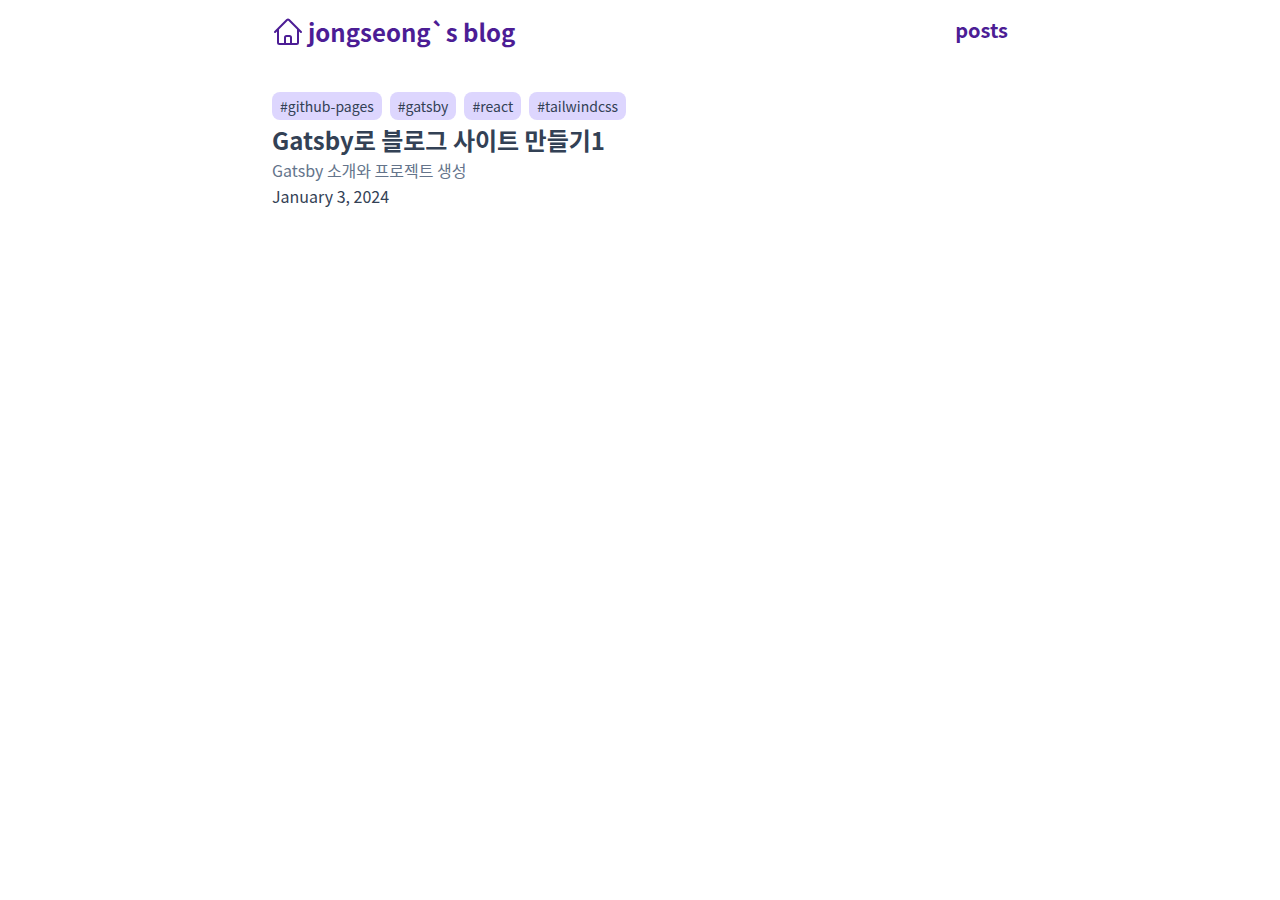
==== commit 47f2f471: "add" ====
--- a/index.html
+++ b/index.html
@@ -1,8 +1,8 @@
-<!DOCTYPE html><html><head><meta charSet="utf-8"/><meta http-equiv="x-ua-compatible" content="ie=edge"/><meta name="viewport" content="width=device-width, initial-scale=1, shrink-to-fit=no"/><meta name="generator" content="Gatsby 5.13.0"/><meta name="description" content="Kwonjongseong Development Blog, undefined" data-gatsby-head="true"/><style data-href="/styles.5bec89755a045f22019c.css" data-identity="gatsby-global-css">code[class*=language-],pre[class*=language-]{background:#282c34;color:#abb2bf;direction:ltr;font-family:Fira Code,Fira Mono,Menlo,Consolas,DejaVu Sans Mono,monospace;-webkit-hyphens:none;hyphens:none;line-height:1.5;-moz-tab-size:2;-o-tab-size:2;tab-size:2;text-align:left;text-shadow:0 1px rgba(0,0,0,.3);white-space:pre;word-break:normal;word-spacing:normal}code[class*=language-] ::-moz-selection,code[class*=language-]::-moz-selection,pre[class*=language-] ::-moz-selection{background:#3e4451;color:inherit;text-shadow:none}code[class*=language-] ::selection,code[class*=language-]::selection,pre[class*=language-] ::selection{background:#3e4451;color:inherit;text-shadow:none}pre[class*=language-]{border-radius:.3em;margin:.5em 0;overflow:auto;padding:1em}:not(pre)>code[class*=language-]{border-radius:.3em;padding:.2em .3em;white-space:normal}@media print{code[class*=language-],pre[class*=language-]{text-shadow:none}}.token.cdata,.token.comment,.token.prolog{color:#5c6370}.token.doctype,.token.entity,.token.punctuation{color:#abb2bf}.token.atrule,.token.attr-name,.token.boolean,.token.class-name,.token.constant,.token.number{color:#d19a66}.token.keyword{color:#c678dd}.token.deleted,.token.important,.token.property,.token.symbol,.token.tag{color:#e06c75}.token.attr-value,.token.attr-value>.token.punctuation,.token.builtin,.token.char,.token.inserted,.token.regex,.token.selector,.token.string{color:#98c379}.token.function,.token.operator,.token.variable{color:#61afef}.token.url{color:#56b6c2}.token.attr-value>.token.punctuation.attr-equals,.token.special-attr>.token.attr-value>.token.value.css{color:#abb2bf}.language-css .token.selector{color:#e06c75}.language-css .token.property{color:#abb2bf}.language-css .token.function,.language-css .token.url>.token.function{color:#56b6c2}.language-css .token.url>.token.string.url{color:#98c379}.language-css .token.atrule .token.rule,.language-css .token.important,.language-javascript .token.operator{color:#c678dd}.language-javascript .token.template-string>.token.interpolation>.token.interpolation-punctuation.punctuation{color:#be5046}.language-json .token.operator{color:#abb2bf}.language-json .token.null.keyword{color:#d19a66}.language-markdown .token.url,.language-markdown .token.url-reference.url>.token.string,.language-markdown .token.url>.token.operator{color:#abb2bf}.language-markdown .token.url>.token.content{color:#61afef}.language-markdown .token.url-reference.url,.language-markdown .token.url>.token.url{color:#56b6c2}.language-markdown .token.blockquote.punctuation,.language-markdown .token.hr.punctuation{color:#5c6370;font-style:italic}.language-markdown .token.code-snippet{color:#98c379}.language-markdown .token.bold .token.content{color:#d19a66}.language-markdown .token.italic .token.content{color:#c678dd}.language-markdown .token.list.punctuation,.language-markdown .token.strike .token.content,.language-markdown .token.strike .token.punctuation,.language-markdown .token.title.important>.token.punctuation{color:#e06c75}.token.bold{font-weight:700}.token.comment,.token.italic{font-style:italic}.token.entity{cursor:help}.token.namespace{opacity:.8}.token.token.cr:before,.token.token.lf:before,.token.token.space:before,.token.token.tab:not(:empty):before{color:rgba(171,178,191,.15);text-shadow:none}div.code-toolbar>.toolbar.toolbar>.toolbar-item{margin-right:.4em}div.code-toolbar>.toolbar.toolbar>.toolbar-item>a,div.code-toolbar>.toolbar.toolbar>.toolbar-item>button,div.code-toolbar>.toolbar.toolbar>.toolbar-item>span{background:#3a3f4b;border-radius:.3em;color:#828997;padding:.1em .4em}div.code-toolbar>.toolbar.toolbar>.toolbar-item>a:focus,div.code-toolbar>.toolbar.toolbar>.toolbar-item>a:hover,div.code-toolbar>.toolbar.toolbar>.toolbar-item>button:focus,div.code-toolbar>.toolbar.toolbar>.toolbar-item>button:hover,div.code-toolbar>.toolbar.toolbar>.toolbar-item>span:focus,div.code-toolbar>.toolbar.toolbar>.toolbar-item>span:hover{background:#3e4451;color:#abb2bf}.line-highlight.line-highlight{background:rgba(153,187,255,.04)}.line-highlight.line-highlight:before,.line-highlight.line-highlight[data-end]:after{background:#3a3f4b;border-radius:.3em;box-shadow:0 2px 0 0 rgba(0,0,0,.2);color:#abb2bf;padding:.1em .6em}pre[id].linkable-line-numbers.linkable-line-numbers span.line-numbers-rows>span:hover:before{background-color:rgba(153,187,255,.04)}.command-line .command-line-prompt,.line-numbers.line-numbers .line-numbers-rows{border-right-color:rgba(171,178,191,.15)}.command-line .command-line-prompt>span:before,.line-numbers .line-numbers-rows>span:before{color:#636d83}.rainbow-braces .token.token.punctuation.brace-level-1,.rainbow-braces .token.token.punctuation.brace-level-5,.rainbow-braces .token.token.punctuation.brace-level-9{color:#e06c75}.rainbow-braces .token.token.punctuation.brace-level-10,.rainbow-braces .token.token.punctuation.brace-level-2,.rainbow-braces .token.token.punctuation.brace-level-6{color:#98c379}.rainbow-braces .token.token.punctuation.brace-level-11,.rainbow-braces .token.token.punctuation.brace-level-3,.rainbow-braces .token.token.punctuation.brace-level-7{color:#61afef}.rainbow-braces .token.token.punctuation.brace-level-12,.rainbow-braces .token.token.punctuation.brace-level-4,.rainbow-braces .token.token.punctuation.brace-level-8{color:#c678dd}pre.diff-highlight>code .token.token.deleted:not(.prefix),pre>code.diff-highlight .token.token.deleted:not(.prefix){background-color:rgba(255,82,102,.15)}pre.diff-highlight>code .token.token.deleted:not(.prefix) ::-moz-selection,pre.diff-highlight>code .token.token.deleted:not(.prefix)::-moz-selection,pre>code.diff-highlight .token.token.deleted:not(.prefix) ::-moz-selection,pre>code.diff-highlight .token.token.deleted:not(.prefix)::-moz-selection{background-color:rgba(251,86,105,.25)}pre.diff-highlight>code .token.token.deleted:not(.prefix) ::selection,pre.diff-highlight>code .token.token.deleted:not(.prefix)::selection,pre>code.diff-highlight .token.token.deleted:not(.prefix) ::selection,pre>code.diff-highlight .token.token.deleted:not(.prefix)::selection{background-color:rgba(251,86,105,.25)}pre.diff-highlight>code .token.token.inserted:not(.prefix),pre>code.diff-highlight .token.token.inserted:not(.prefix){background-color:rgba(25,255,91,.15)}pre.diff-highlight>code .token.token.inserted:not(.prefix) ::-moz-selection,pre.diff-highlight>code .token.token.inserted:not(.prefix)::-moz-selection,pre>code.diff-highlight .token.token.inserted:not(.prefix) ::-moz-selection,pre>code.diff-highlight .token.token.inserted:not(.prefix)::-moz-selection{background-color:rgba(56,224,98,.25)}pre.diff-highlight>code .token.token.inserted:not(.prefix) ::selection,pre.diff-highlight>code .token.token.inserted:not(.prefix)::selection,pre>code.diff-highlight .token.token.inserted:not(.prefix) ::selection,pre>code.diff-highlight .token.token.inserted:not(.prefix)::selection{background-color:rgba(56,224,98,.25)}.prism-previewer-gradient.prism-previewer-gradient div,.prism-previewer.prism-previewer:before{border-color:#262931}.prism-previewer-color.prism-previewer-color:before,.prism-previewer-easing.prism-previewer-easing:before,.prism-previewer-gradient.prism-previewer-gradient div{border-radius:.3em}.prism-previewer.prism-previewer:after{border-top-color:#262931}.prism-previewer-flipped.prism-previewer-flipped.after{border-bottom-color:#262931}.prism-previewer-angle.prism-previewer-angle:before,.prism-previewer-easing.prism-previewer-easing,.prism-previewer-time.prism-previewer-time:before{background:#31363f}.prism-previewer-angle.prism-previewer-angle circle,.prism-previewer-time.prism-previewer-time circle{stroke:#abb2bf;stroke-opacity:1}.prism-previewer-easing.prism-previewer-easing circle,.prism-previewer-easing.prism-previewer-easing line,.prism-previewer-easing.prism-previewer-easing path{stroke:#abb2bf}.prism-previewer-easing.prism-previewer-easing circle{fill:transparent}
+<!DOCTYPE html><html><head><meta charSet="utf-8"/><meta http-equiv="x-ua-compatible" content="ie=edge"/><meta name="viewport" content="width=device-width, initial-scale=1, shrink-to-fit=no"/><meta name="generator" content="Gatsby 5.13.0"/><meta name="description" content="Kwonjongseong Development Blog, undefined" data-gatsby-head="true"/><style data-href="/styles.b2e620290087c6a17ece.css" data-identity="gatsby-global-css">code[class*=language-],pre[class*=language-]{word-wrap:normal;background:none;color:#000;font-family:Consolas,Monaco,Andale Mono,Ubuntu Mono,monospace;font-size:1em;-webkit-hyphens:none;hyphens:none;line-height:1.5;-moz-tab-size:4;-o-tab-size:4;tab-size:4;text-align:left;text-shadow:0 1px #fff;white-space:pre;word-break:normal;word-spacing:normal}code[class*=language-] ::-moz-selection,code[class*=language-]::-moz-selection,pre[class*=language-] ::-moz-selection,pre[class*=language-]::-moz-selection{background:#b3d4fc;text-shadow:none}code[class*=language-] ::selection,code[class*=language-]::selection,pre[class*=language-] ::selection,pre[class*=language-]::selection{background:#b3d4fc;text-shadow:none}@media print{code[class*=language-],pre[class*=language-]{text-shadow:none}}pre[class*=language-]{margin:.5em 0;overflow:auto;padding:1em}:not(pre)>code[class*=language-],pre[class*=language-]{background:#f5f2f0}:not(pre)>code[class*=language-]{border-radius:.3em;padding:.1em;white-space:normal}.token.cdata,.token.comment,.token.doctype,.token.prolog{color:#708090}.token.punctuation{color:#999}.token.namespace{opacity:.7}.token.boolean,.token.constant,.token.deleted,.token.number,.token.property,.token.symbol,.token.tag{color:#905}.token.attr-name,.token.builtin,.token.char,.token.inserted,.token.selector,.token.string{color:#690}.language-css .token.string,.style .token.string,.token.entity,.token.operator,.token.url{background:hsla(0,0%,100%,.5);color:#9a6e3a}.token.atrule,.token.attr-value,.token.keyword{color:#07a}.token.class-name,.token.function{color:#dd4a68}.token.important,.token.regex,.token.variable{color:#e90}.token.bold,.token.important{font-weight:700}.token.italic{font-style:italic}.token.entity{cursor:help}
 
 /*
 ! tailwindcss v3.4.0 | MIT License | https://tailwindcss.com
-*/*,:after,:before{border:0 solid #e5e7eb;box-sizing:border-box}:after,:before{--tw-content:""}:host,html{-webkit-text-size-adjust:100%;font-feature-settings:normal;-webkit-tap-highlight-color:transparent;font-family:ui-sans-serif,system-ui,sans-serif,Apple Color Emoji,Segoe UI Emoji,Segoe UI Symbol,Noto Color Emoji;font-variation-settings:normal;line-height:1.5;-moz-tab-size:4;-o-tab-size:4;tab-size:4}body{line-height:inherit;margin:0}hr{border-top-width:1px;color:inherit;height:0}abbr:where([title]){-webkit-text-decoration:underline dotted;text-decoration:underline dotted}h1,h2,h3,h4,h5,h6{font-size:inherit;font-weight:inherit}a{color:inherit;text-decoration:inherit}b,strong{font-weight:bolder}code,kbd,pre,samp{font-feature-settings:normal;font-family:ui-monospace,SFMono-Regular,Menlo,Monaco,Consolas,Liberation Mono,Courier New,monospace;font-size:1em;font-variation-settings:normal}small{font-size:80%}sub,sup{font-size:75%;line-height:0;position:relative;vertical-align:baseline}sub{bottom:-.25em}sup{top:-.5em}table{border-collapse:collapse;border-color:inherit;text-indent:0}button,input,optgroup,select,textarea{font-feature-settings:inherit;color:inherit;font-family:inherit;font-size:100%;font-variation-settings:inherit;font-weight:inherit;line-height:inherit;margin:0;padding:0}button,select{text-transform:none}[type=button],[type=reset],[type=submit],button{-webkit-appearance:button;background-color:transparent;background-image:none}:-moz-focusring{outline:auto}:-moz-ui-invalid{box-shadow:none}progress{vertical-align:baseline}::-webkit-inner-spin-button,::-webkit-outer-spin-button{height:auto}[type=search]{-webkit-appearance:textfield;outline-offset:-2px}::-webkit-search-decoration{-webkit-appearance:none}::-webkit-file-upload-button{-webkit-appearance:button;font:inherit}summary{display:list-item}blockquote,dd,dl,figure,h1,h2,h3,h4,h5,h6,hr,p,pre{margin:0}fieldset{margin:0}fieldset,legend{padding:0}menu,ol,ul{list-style:none;margin:0;padding:0}dialog{padding:0}textarea{resize:vertical}input::-moz-placeholder,textarea::-moz-placeholder{color:#9ca3af;opacity:1}input::placeholder,textarea::placeholder{color:#9ca3af;opacity:1}[role=button],button{cursor:pointer}:disabled{cursor:default}audio,canvas,embed,iframe,img,object,svg,video{display:block;vertical-align:middle}img,video{height:auto;max-width:100%}[hidden]{display:none}*,:after,:before{--tw-border-spacing-x:0;--tw-border-spacing-y:0;--tw-translate-x:0;--tw-translate-y:0;--tw-rotate:0;--tw-skew-x:0;--tw-skew-y:0;--tw-scale-x:1;--tw-scale-y:1;--tw-pan-x: ;--tw-pan-y: ;--tw-pinch-zoom: ;--tw-scroll-snap-strictness:proximity;--tw-gradient-from-position: ;--tw-gradient-via-position: ;--tw-gradient-to-position: ;--tw-ordinal: ;--tw-slashed-zero: ;--tw-numeric-figure: ;--tw-numeric-spacing: ;--tw-numeric-fraction: ;--tw-ring-inset: ;--tw-ring-offset-width:0px;--tw-ring-offset-color:#fff;--tw-ring-color:rgba(59,130,246,.5);--tw-ring-offset-shadow:0 0 #0000;--tw-ring-shadow:0 0 #0000;--tw-shadow:0 0 #0000;--tw-shadow-colored:0 0 #0000;--tw-blur: ;--tw-brightness: ;--tw-contrast: ;--tw-grayscale: ;--tw-hue-rotate: ;--tw-invert: ;--tw-saturate: ;--tw-sepia: ;--tw-drop-shadow: ;--tw-backdrop-blur: ;--tw-backdrop-brightness: ;--tw-backdrop-contrast: ;--tw-backdrop-grayscale: ;--tw-backdrop-hue-rotate: ;--tw-backdrop-invert: ;--tw-backdrop-opacity: ;--tw-backdrop-saturate: ;--tw-backdrop-sepia: }::backdrop{--tw-border-spacing-x:0;--tw-border-spacing-y:0;--tw-translate-x:0;--tw-translate-y:0;--tw-rotate:0;--tw-skew-x:0;--tw-skew-y:0;--tw-scale-x:1;--tw-scale-y:1;--tw-pan-x: ;--tw-pan-y: ;--tw-pinch-zoom: ;--tw-scroll-snap-strictness:proximity;--tw-gradient-from-position: ;--tw-gradient-via-position: ;--tw-gradient-to-position: ;--tw-ordinal: ;--tw-slashed-zero: ;--tw-numeric-figure: ;--tw-numeric-spacing: ;--tw-numeric-fraction: ;--tw-ring-inset: ;--tw-ring-offset-width:0px;--tw-ring-offset-color:#fff;--tw-ring-color:rgba(59,130,246,.5);--tw-ring-offset-shadow:0 0 #0000;--tw-ring-shadow:0 0 #0000;--tw-shadow:0 0 #0000;--tw-shadow-colored:0 0 #0000;--tw-blur: ;--tw-brightness: ;--tw-contrast: ;--tw-grayscale: ;--tw-hue-rotate: ;--tw-invert: ;--tw-saturate: ;--tw-sepia: ;--tw-drop-shadow: ;--tw-backdrop-blur: ;--tw-backdrop-brightness: ;--tw-backdrop-contrast: ;--tw-backdrop-grayscale: ;--tw-backdrop-hue-rotate: ;--tw-backdrop-invert: ;--tw-backdrop-opacity: ;--tw-backdrop-saturate: ;--tw-backdrop-sepia: }.m-auto{margin:auto}.ml-5{margin-left:1.25rem}.mr-1{margin-right:.25rem}.mt-3{margin-top:.75rem}.flex{display:flex}.h-8{height:2rem}.w-8{width:2rem}.list-decimal{list-style-type:decimal}.list-disc{list-style-type:disc}.flex-col{flex-direction:column}.justify-between{justify-content:space-between}.gap-x-2{-moz-column-gap:.5rem;column-gap:.5rem}.gap-y-0{row-gap:0}.gap-y-0\.5{row-gap:.125rem}.gap-y-1{row-gap:.25rem}.gap-y-14{row-gap:3.5rem}.rounded-lg{border-radius:.5rem}.border-b-2{border-bottom-width:2px}.border-l-2{border-left-width:2px}.border-violet-300{--tw-border-opacity:1;border-color:rgb(196 181 253/var(--tw-border-opacity))}.border-violet-400{--tw-border-opacity:1;border-color:rgb(167 139 250/var(--tw-border-opacity))}.border-violet-500{--tw-border-opacity:1;border-color:rgb(139 92 246/var(--tw-border-opacity))}.bg-violet-200{--tw-bg-opacity:1;background-color:rgb(221 214 254/var(--tw-bg-opacity))}.px-2{padding-left:.5rem;padding-right:.5rem}.px-4{padding-left:1rem;padding-right:1rem}.py-1{padding-bottom:.25rem;padding-top:.25rem}.py-4{padding-bottom:1rem;padding-top:1rem}.pb-1{padding-bottom:.25rem}.pl-4{padding-left:1rem}.pt-1{padding-top:.25rem}.align-middle{vertical-align:middle}.text-2xl{font-size:1.5rem;line-height:2rem}.text-3xl{font-size:1.875rem;line-height:2.25rem}.text-base{font-size:1rem;line-height:1.5rem}.text-sm{font-size:.875rem;line-height:1.25rem}.text-xl{font-size:1.25rem;line-height:1.75rem}.font-bold{font-weight:700}.font-semibold{font-weight:600}.text-slate-500{--tw-text-opacity:1;color:rgb(100 116 139/var(--tw-text-opacity))}.text-violet-500{--tw-text-opacity:1;color:rgb(139 92 246/var(--tw-text-opacity))}.text-violet-900{--tw-text-opacity:1;color:rgb(76 29 149/var(--tw-text-opacity))}.filter{filter:var(--tw-blur) var(--tw-brightness) var(--tw-contrast) var(--tw-grayscale) var(--tw-hue-rotate) var(--tw-invert) var(--tw-saturate) var(--tw-sepia) var(--tw-drop-shadow)}body{color:#334155;font-family:Nanum Gothic,sans-serif;font-size:1.1rem}.gatsby-highlight-code-line{background-color:#333842;border-left:.25em solid #c678dd;display:block;margin-left:-1em;margin-right:-1em;padding-left:.75em;padding-right:1em}code.language-text{background-color:#ede9fe;color:#000;font-weight:700;text-shadow:0 0 0}.hover\:border-violet-700:hover{--tw-border-opacity:1;border-color:rgb(109 40 217/var(--tw-border-opacity))}.group:hover .group-hover\:underline{text-decoration-line:underline}.group:hover .group-hover\:underline-offset-4{text-underline-offset:4px}@media (min-width:640px){.sm\:w-full{width:100%}}@media (min-width:768px){.md\:w-\[768px\]{width:768px}}</style><style>.gatsby-image-wrapper{position:relative;overflow:hidden}.gatsby-image-wrapper picture.object-fit-polyfill{position:static!important}.gatsby-image-wrapper img{bottom:0;height:100%;left:0;margin:0;max-width:none;padding:0;position:absolute;right:0;top:0;width:100%;object-fit:cover}.gatsby-image-wrapper [data-main-image]{opacity:0;transform:translateZ(0);transition:opacity .25s linear;will-change:opacity}.gatsby-image-wrapper-constrained{display:inline-block;vertical-align:top}</style><noscript><style>.gatsby-image-wrapper noscript [data-main-image]{opacity:1!important}.gatsby-image-wrapper [data-placeholder-image]{opacity:0!important}</style></noscript><script type="module">const e="undefined"!=typeof HTMLImageElement&&"loading"in HTMLImageElement.prototype;e&&document.body.addEventListener("load",(function(e){const t=e.target;if(void 0===t.dataset.mainImage)return;if(void 0===t.dataset.gatsbyImageSsr)return;let a=null,n=t;for(;null===a&&n;)void 0!==n.parentNode.dataset.gatsbyImageWrapper&&(a=n.parentNode),n=n.parentNode;const o=a.querySelector("[data-placeholder-image]"),r=new Image;r.src=t.currentSrc,r.decode().catch((()=>{})).then((()=>{t.style.opacity=1,o&&(o.style.opacity=0,o.style.transition="opacity 500ms linear")}))}),!0);</script><link rel="sitemap" type="application/xml" href="/sitemap-index.xml"/><link rel="icon" href="/favicon-32x32.png?v=53aa06cf17e4239d0dba6ffd09854e02" type="image/png"/><link rel="manifest" href="/manifest.webmanifest" crossorigin="anonymous"/><link rel="apple-touch-icon" sizes="48x48" href="/icons/icon-48x48.png?v=53aa06cf17e4239d0dba6ffd09854e02"/><link rel="apple-touch-icon" sizes="72x72" href="/icons/icon-72x72.png?v=53aa06cf17e4239d0dba6ffd09854e02"/><link rel="apple-touch-icon" sizes="96x96" href="/icons/icon-96x96.png?v=53aa06cf17e4239d0dba6ffd09854e02"/><link rel="apple-touch-icon" sizes="144x144" href="/icons/icon-144x144.png?v=53aa06cf17e4239d0dba6ffd09854e02"/><link rel="apple-touch-icon" sizes="192x192" href="/icons/icon-192x192.png?v=53aa06cf17e4239d0dba6ffd09854e02"/><link rel="apple-touch-icon" sizes="256x256" href="/icons/icon-256x256.png?v=53aa06cf17e4239d0dba6ffd09854e02"/><link rel="apple-touch-icon" sizes="384x384" href="/icons/icon-384x384.png?v=53aa06cf17e4239d0dba6ffd09854e02"/><link rel="apple-touch-icon" sizes="512x512" href="/icons/icon-512x512.png?v=53aa06cf17e4239d0dba6ffd09854e02"/><link rel="preconnect" href="https://www.googletagmanager.com"/><link rel="dns-prefetch" href="https://www.googletagmanager.com"/><link rel="preconnect" href="https://fonts.googleapis.com" crossorigin="true"/><link rel="preconnect" href="https://fonts.gstatic.com" crossorigin="true"/><link rel="stylesheet" href="https://fonts.googleapis.com/css2?family=Nanum+Gothic:wght@400;700&amp;display=swap"/><title data-gatsby-head="true">Home | Kwonjongseong Blog</title></head><body><div id="___gatsby"><div style="outline:none" tabindex="-1" id="gatsby-focus-wrapper"><header class="flex justify-between sm:w-full md:w-[768px] m-auto px-4 py-4"><a aria-current="page" class="flex" href="/"><svg xmlns="http://www.w3.org/2000/svg" fill="none" viewBox="0 0 24 24" stroke-width="1.5" stroke="currentColor" aria-hidden="true" data-slot="icon" class="w-8 h-8 align-middle text-violet-900 mr-1"><path stroke-linecap="round" stroke-linejoin="round" d="m2.25 12 8.954-8.955c.44-.439 1.152-.439 1.591 0L21.75 12M4.5 9.75v10.125c0 .621.504 1.125 1.125 1.125H9.75v-4.875c0-.621.504-1.125 1.125-1.125h2.25c.621 0 1.125.504 1.125 1.125V21h4.125c.621 0 1.125-.504 1.125-1.125V9.75M8.25 21h8.25"></path></svg><div class="font-bold text-2xl align-middle text-violet-900">Kwonjongseong Blog</div></a><nav><ul class="flex gap-x-2"><li class="font-bold text-xl text-violet-900"><a aria-current="page" class="" href="/">posts</a></li></ul></nav></header><main class="flex flex-col gap-y-14 sm:w-full md:w-[768px] mt-3 m-auto px-4 py-4"><div class="flex flex-col gap-y-1"><div class="flex gap-x-2 text-sm"><div class="rounded-lg px-2 py-1 bg-violet-200">#<!-- -->gatsby</div><div class="rounded-lg px-2 py-1 bg-violet-200">#<!-- -->react</div><div class="rounded-lg px-2 py-1 bg-violet-200">#<!-- -->tailwindcss</div></div><a class="group flex flex-col gap-y-0.5" href="/posts/create-a-blog-site-with-gatsby/"><h2 class="text-2xl font-bold group-hover:underline group-hover:underline-offset-4">Gatsby로 블로그 사이트 만들기</h2><div class="text-base text-slate-500">Gatsbyjs로 블로그 사이트 만들기</div><div class="text-base">December 31, 2023</div></a></div><div class="snb"></div></main><footer></footer></div><div id="gatsby-announcer" style="position:absolute;top:0;width:1px;height:1px;padding:0;overflow:hidden;clip:rect(0, 0, 0, 0);white-space:nowrap;border:0" aria-live="assertive" aria-atomic="true"></div></div><script async="" src="https://www.googletagmanager.com/gtag/js?id=G-XZY4RZFHY8"></script><script>
+*/*,:after,:before{border:0 solid #e5e7eb;box-sizing:border-box}:after,:before{--tw-content:""}:host,html{-webkit-text-size-adjust:100%;font-feature-settings:normal;-webkit-tap-highlight-color:transparent;font-family:ui-sans-serif,system-ui,sans-serif,Apple Color Emoji,Segoe UI Emoji,Segoe UI Symbol,Noto Color Emoji;font-variation-settings:normal;line-height:1.5;-moz-tab-size:4;-o-tab-size:4;tab-size:4}body{line-height:inherit;margin:0}hr{border-top-width:1px;color:inherit;height:0}abbr:where([title]){-webkit-text-decoration:underline dotted;text-decoration:underline dotted}h1,h2,h3,h4,h5,h6{font-size:inherit;font-weight:inherit}a{color:inherit;text-decoration:inherit}b,strong{font-weight:bolder}code,kbd,pre,samp{font-feature-settings:normal;font-family:ui-monospace,SFMono-Regular,Menlo,Monaco,Consolas,Liberation Mono,Courier New,monospace;font-size:1em;font-variation-settings:normal}small{font-size:80%}sub,sup{font-size:75%;line-height:0;position:relative;vertical-align:baseline}sub{bottom:-.25em}sup{top:-.5em}table{border-collapse:collapse;border-color:inherit;text-indent:0}button,input,optgroup,select,textarea{font-feature-settings:inherit;color:inherit;font-family:inherit;font-size:100%;font-variation-settings:inherit;font-weight:inherit;line-height:inherit;margin:0;padding:0}button,select{text-transform:none}[type=button],[type=reset],[type=submit],button{-webkit-appearance:button;background-color:transparent;background-image:none}:-moz-focusring{outline:auto}:-moz-ui-invalid{box-shadow:none}progress{vertical-align:baseline}::-webkit-inner-spin-button,::-webkit-outer-spin-button{height:auto}[type=search]{-webkit-appearance:textfield;outline-offset:-2px}::-webkit-search-decoration{-webkit-appearance:none}::-webkit-file-upload-button{-webkit-appearance:button;font:inherit}summary{display:list-item}blockquote,dd,dl,figure,h1,h2,h3,h4,h5,h6,hr,p,pre{margin:0}fieldset{margin:0}fieldset,legend{padding:0}menu,ol,ul{list-style:none;margin:0;padding:0}dialog{padding:0}textarea{resize:vertical}input::-moz-placeholder,textarea::-moz-placeholder{color:#9ca3af;opacity:1}input::placeholder,textarea::placeholder{color:#9ca3af;opacity:1}[role=button],button{cursor:pointer}:disabled{cursor:default}audio,canvas,embed,iframe,img,object,svg,video{display:block;vertical-align:middle}img,video{height:auto;max-width:100%}[hidden]{display:none}*,:after,:before{--tw-border-spacing-x:0;--tw-border-spacing-y:0;--tw-translate-x:0;--tw-translate-y:0;--tw-rotate:0;--tw-skew-x:0;--tw-skew-y:0;--tw-scale-x:1;--tw-scale-y:1;--tw-pan-x: ;--tw-pan-y: ;--tw-pinch-zoom: ;--tw-scroll-snap-strictness:proximity;--tw-gradient-from-position: ;--tw-gradient-via-position: ;--tw-gradient-to-position: ;--tw-ordinal: ;--tw-slashed-zero: ;--tw-numeric-figure: ;--tw-numeric-spacing: ;--tw-numeric-fraction: ;--tw-ring-inset: ;--tw-ring-offset-width:0px;--tw-ring-offset-color:#fff;--tw-ring-color:rgba(59,130,246,.5);--tw-ring-offset-shadow:0 0 #0000;--tw-ring-shadow:0 0 #0000;--tw-shadow:0 0 #0000;--tw-shadow-colored:0 0 #0000;--tw-blur: ;--tw-brightness: ;--tw-contrast: ;--tw-grayscale: ;--tw-hue-rotate: ;--tw-invert: ;--tw-saturate: ;--tw-sepia: ;--tw-drop-shadow: ;--tw-backdrop-blur: ;--tw-backdrop-brightness: ;--tw-backdrop-contrast: ;--tw-backdrop-grayscale: ;--tw-backdrop-hue-rotate: ;--tw-backdrop-invert: ;--tw-backdrop-opacity: ;--tw-backdrop-saturate: ;--tw-backdrop-sepia: }::backdrop{--tw-border-spacing-x:0;--tw-border-spacing-y:0;--tw-translate-x:0;--tw-translate-y:0;--tw-rotate:0;--tw-skew-x:0;--tw-skew-y:0;--tw-scale-x:1;--tw-scale-y:1;--tw-pan-x: ;--tw-pan-y: ;--tw-pinch-zoom: ;--tw-scroll-snap-strictness:proximity;--tw-gradient-from-position: ;--tw-gradient-via-position: ;--tw-gradient-to-position: ;--tw-ordinal: ;--tw-slashed-zero: ;--tw-numeric-figure: ;--tw-numeric-spacing: ;--tw-numeric-fraction: ;--tw-ring-inset: ;--tw-ring-offset-width:0px;--tw-ring-offset-color:#fff;--tw-ring-color:rgba(59,130,246,.5);--tw-ring-offset-shadow:0 0 #0000;--tw-ring-shadow:0 0 #0000;--tw-shadow:0 0 #0000;--tw-shadow-colored:0 0 #0000;--tw-blur: ;--tw-brightness: ;--tw-contrast: ;--tw-grayscale: ;--tw-hue-rotate: ;--tw-invert: ;--tw-saturate: ;--tw-sepia: ;--tw-drop-shadow: ;--tw-backdrop-blur: ;--tw-backdrop-brightness: ;--tw-backdrop-contrast: ;--tw-backdrop-grayscale: ;--tw-backdrop-hue-rotate: ;--tw-backdrop-invert: ;--tw-backdrop-opacity: ;--tw-backdrop-saturate: ;--tw-backdrop-sepia: }.m-auto{margin:auto}.ml-5{margin-left:1.25rem}.mr-1{margin-right:.25rem}.mt-12{margin-top:3rem}.mt-2{margin-top:.5rem}.mt-3{margin-top:.75rem}.mt-5{margin-top:1.25rem}.mt-7{margin-top:1.75rem}.flex{display:flex}.h-8{height:2rem}.w-8{width:2rem}.list-decimal{list-style-type:decimal}.list-disc{list-style-type:disc}.flex-col{flex-direction:column}.justify-between{justify-content:space-between}.gap-x-2{-moz-column-gap:.5rem;column-gap:.5rem}.gap-y-0{row-gap:0}.gap-y-0\.5{row-gap:.125rem}.gap-y-1{row-gap:.25rem}.rounded-lg{border-radius:.5rem}.border-b-2{border-bottom-width:2px}.border-l-2{border-left-width:2px}.border-violet-300{--tw-border-opacity:1;border-color:rgb(196 181 253/var(--tw-border-opacity))}.border-violet-400{--tw-border-opacity:1;border-color:rgb(167 139 250/var(--tw-border-opacity))}.border-violet-500{--tw-border-opacity:1;border-color:rgb(139 92 246/var(--tw-border-opacity))}.bg-violet-200{--tw-bg-opacity:1;background-color:rgb(221 214 254/var(--tw-bg-opacity))}.px-2{padding-left:.5rem;padding-right:.5rem}.px-4{padding-left:1rem;padding-right:1rem}.py-1{padding-bottom:.25rem;padding-top:.25rem}.py-4{padding-bottom:1rem;padding-top:1rem}.pb-1{padding-bottom:.25rem}.pl-4{padding-left:1rem}.pt-1{padding-top:.25rem}.align-middle{vertical-align:middle}.text-2xl{font-size:1.5rem;line-height:2rem}.text-3xl{font-size:1.875rem;line-height:2.25rem}.text-4xl{font-size:2.25rem;line-height:2.5rem}.text-base{font-size:1rem;line-height:1.5rem}.text-sm{font-size:.875rem;line-height:1.25rem}.text-xl{font-size:1.25rem;line-height:1.75rem}.font-bold{font-weight:700}.font-semibold{font-weight:600}.text-slate-500{--tw-text-opacity:1;color:rgb(100 116 139/var(--tw-text-opacity))}.text-violet-500{--tw-text-opacity:1;color:rgb(139 92 246/var(--tw-text-opacity))}.text-violet-900{--tw-text-opacity:1;color:rgb(76 29 149/var(--tw-text-opacity))}.filter{filter:var(--tw-blur) var(--tw-brightness) var(--tw-contrast) var(--tw-grayscale) var(--tw-hue-rotate) var(--tw-invert) var(--tw-saturate) var(--tw-sepia) var(--tw-drop-shadow)}body{color:#334155;font-family:-apple-system,BlinkMacSystemFont,Helvetica Neue,Apple SD Gothic Neo,Malgun Gothic,맑은 고딕,나눔고딕,Nanum Gothic,Noto Sans KR,Noto Sans CJK KR,arial,돋움,Dotum,Tahoma,Geneva,sans-serif;font-size:1.05rem;line-height:1.75}.gatsby-highlight{margin-top:20px}.gatsby-highlight-code-line{background-color:#ddd6fe;border-left:.25em solid #a78bfa;display:block;margin-left:-1em;margin-right:-1em;padding-left:.75em;padding-right:1em}:not(pre)>code[class=language-text],pre[class=language-text]{background-color:#ddd6fe;color:#000;font-size:1rem;text-shadow:0 0 0}.gatsby-resp-image-wrapper{margin-top:30px}.hover\:border-violet-700:hover{--tw-border-opacity:1;border-color:rgb(109 40 217/var(--tw-border-opacity))}.group:hover .group-hover\:underline{text-decoration-line:underline}.group:hover .group-hover\:underline-offset-4{text-underline-offset:4px}@media (min-width:640px){.sm\:w-full{width:100%}}@media (min-width:768px){.md\:w-\[768px\]{width:768px}}</style><style>.gatsby-image-wrapper{position:relative;overflow:hidden}.gatsby-image-wrapper picture.object-fit-polyfill{position:static!important}.gatsby-image-wrapper img{bottom:0;height:100%;left:0;margin:0;max-width:none;padding:0;position:absolute;right:0;top:0;width:100%;object-fit:cover}.gatsby-image-wrapper [data-main-image]{opacity:0;transform:translateZ(0);transition:opacity .25s linear;will-change:opacity}.gatsby-image-wrapper-constrained{display:inline-block;vertical-align:top}</style><noscript><style>.gatsby-image-wrapper noscript [data-main-image]{opacity:1!important}.gatsby-image-wrapper [data-placeholder-image]{opacity:0!important}</style></noscript><script type="module">const e="undefined"!=typeof HTMLImageElement&&"loading"in HTMLImageElement.prototype;e&&document.body.addEventListener("load",(function(e){const t=e.target;if(void 0===t.dataset.mainImage)return;if(void 0===t.dataset.gatsbyImageSsr)return;let a=null,n=t;for(;null===a&&n;)void 0!==n.parentNode.dataset.gatsbyImageWrapper&&(a=n.parentNode),n=n.parentNode;const o=a.querySelector("[data-placeholder-image]"),r=new Image;r.src=t.currentSrc,r.decode().catch((()=>{})).then((()=>{t.style.opacity=1,o&&(o.style.opacity=0,o.style.transition="opacity 500ms linear")}))}),!0);</script><link rel="sitemap" type="application/xml" href="/sitemap-index.xml"/><link rel="icon" href="/favicon-32x32.png?v=53aa06cf17e4239d0dba6ffd09854e02" type="image/png"/><link rel="manifest" href="/manifest.webmanifest" crossorigin="anonymous"/><link rel="apple-touch-icon" sizes="48x48" href="/icons/icon-48x48.png?v=53aa06cf17e4239d0dba6ffd09854e02"/><link rel="apple-touch-icon" sizes="72x72" href="/icons/icon-72x72.png?v=53aa06cf17e4239d0dba6ffd09854e02"/><link rel="apple-touch-icon" sizes="96x96" href="/icons/icon-96x96.png?v=53aa06cf17e4239d0dba6ffd09854e02"/><link rel="apple-touch-icon" sizes="144x144" href="/icons/icon-144x144.png?v=53aa06cf17e4239d0dba6ffd09854e02"/><link rel="apple-touch-icon" sizes="192x192" href="/icons/icon-192x192.png?v=53aa06cf17e4239d0dba6ffd09854e02"/><link rel="apple-touch-icon" sizes="256x256" href="/icons/icon-256x256.png?v=53aa06cf17e4239d0dba6ffd09854e02"/><link rel="apple-touch-icon" sizes="384x384" href="/icons/icon-384x384.png?v=53aa06cf17e4239d0dba6ffd09854e02"/><link rel="apple-touch-icon" sizes="512x512" href="/icons/icon-512x512.png?v=53aa06cf17e4239d0dba6ffd09854e02"/><link rel="preconnect" href="https://www.googletagmanager.com"/><link rel="dns-prefetch" href="https://www.googletagmanager.com"/><title data-gatsby-head="true">Home | Kwonjongseong Blog</title></head><body><div id="___gatsby"><div style="outline:none" tabindex="-1" id="gatsby-focus-wrapper"><header class="flex justify-between sm:w-full md:w-[768px] m-auto px-4 py-4"><a aria-current="page" class="flex" href="/"><svg xmlns="http://www.w3.org/2000/svg" fill="none" viewBox="0 0 24 24" stroke-width="1.5" stroke="currentColor" aria-hidden="true" data-slot="icon" class="w-8 h-8 align-middle text-violet-900 mr-1"><path stroke-linecap="round" stroke-linejoin="round" d="m2.25 12 8.954-8.955c.44-.439 1.152-.439 1.591 0L21.75 12M4.5 9.75v10.125c0 .621.504 1.125 1.125 1.125H9.75v-4.875c0-.621.504-1.125 1.125-1.125h2.25c.621 0 1.125.504 1.125 1.125V21h4.125c.621 0 1.125-.504 1.125-1.125V9.75M8.25 21h8.25"></path></svg><div class="font-bold text-2xl align-middle text-violet-900">jongseong`s blog</div></a><nav><ul class="flex gap-x-2"><li class="font-bold text-xl text-violet-900"><a aria-current="page" class="" href="/">posts</a></li></ul></nav></header><main class="flex flex-col sm:w-full md:w-[768px] mt-3 m-auto px-4 py-4"><div class="flex flex-col gap-y-1"><div class="flex gap-x-2 text-sm"><div class="rounded-lg px-2 py-1 bg-violet-200">#<!-- -->github-pages</div><div class="rounded-lg px-2 py-1 bg-violet-200">#<!-- -->gatsby</div><div class="rounded-lg px-2 py-1 bg-violet-200">#<!-- -->react</div><div class="rounded-lg px-2 py-1 bg-violet-200">#<!-- -->tailwindcss</div></div><a class="group flex flex-col gap-y-0.5" href="/posts/create-a-blog-site-with-gatsby/"><h2 class="text-2xl font-bold group-hover:underline group-hover:underline-offset-4">Gatsby로 블로그 사이트 만들기1</h2><div class="text-base text-slate-500">Gatsby 소개와 프로젝트 생성</div><div class="text-base">January 3, 2024</div></a></div><div class="snb"></div></main><footer></footer></div><div id="gatsby-announcer" style="position:absolute;top:0;width:1px;height:1px;padding:0;overflow:hidden;clip:rect(0, 0, 0, 0);white-space:nowrap;border:0" aria-live="assertive" aria-atomic="true"></div></div><script async="" src="https://www.googletagmanager.com/gtag/js?id=G-XZY4RZFHY8"></script><script>
       
       
       if(true) {
@@ -16,6 +16,6 @@
           <script
             id="gatsby-chunk-mapping"
           >
-            window.___chunkMapping="{\"app\":[\"/app-5fe5e86aa714d2657c62.js\"],\"component---src-pages-404-js\":[\"/component---src-pages-404-js-d778d891f2dd90e318aa.js\"],\"component---src-pages-demo-post-js\":[\"/component---src-pages-demo-post-js-024db898d6346c715085.js\"],\"component---src-pages-index-js\":[\"/component---src-pages-index-js-583a3089080e3bc9a13d.js\"],\"component---src-pages-posts-index-js\":[\"/component---src-pages-posts-index-js-8b5ba402b07e232d32e2.js\"],\"component---src-pages-posts-mdx-frontmatter-slug-js-content-file-path-src-demo-post-demo-mdx\":[\"/component---src-pages-posts-mdx-frontmatter-slug-js-content-file-path-src-demo-post-demo-mdx-9527e9514a256ced543e.js\"],\"component---src-pages-posts-mdx-frontmatter-slug-js-content-file-path-src-posts-2023-12-31-create-a-blog-site-with-gatsby-mdx\":[\"/component---src-pages-posts-mdx-frontmatter-slug-js-content-file-path-src-posts-2023-12-31-create-a-blog-site-with-gatsby-mdx-ea029a5279cc6d71d5b0.js\"]}";
+            window.___chunkMapping="{\"app\":[\"/app-45f93da95891b6769ae5.js\"],\"component---src-pages-404-js\":[\"/component---src-pages-404-js-d778d891f2dd90e318aa.js\"],\"component---src-pages-demo-post-js\":[\"/component---src-pages-demo-post-js-bb306aa741c6b2cfcfc5.js\"],\"component---src-pages-index-js\":[\"/component---src-pages-index-js-ac20dae44a96e346cc68.js\"],\"component---src-pages-posts-index-js\":[\"/component---src-pages-posts-index-js-2585baec1e7f4ffed0c1.js\"],\"component---src-pages-posts-mdx-frontmatter-slug-js-content-file-path-src-demo-post-demo-mdx\":[\"/component---src-pages-posts-mdx-frontmatter-slug-js-content-file-path-src-demo-post-demo-mdx-cb8b9ff185b152e091c0.js\"],\"component---src-pages-posts-mdx-frontmatter-slug-js-content-file-path-src-posts-2024-01-03-create-a-blog-site-with-gatsby-index-mdx\":[\"/component---src-pages-posts-mdx-frontmatter-slug-js-content-file-path-src-posts-2024-01-03-create-a-blog-site-with-gatsby-index-mdx-17e519a6fa17e2369dd6.js\"]}";
           </script>
-        <script>window.___webpackCompilationHash="712a68205f805f954e50";</script><script src="/webpack-runtime-4fe9bb1a5a98027de454.js" async></script><script src="/framework-ea6831e1b5210027f501.js" async></script><script src="/app-5fe5e86aa714d2657c62.js" async></script><!-- slice-end id="_gatsby-scripts-1" --></body></html>+        <script>window.___webpackCompilationHash="5d45880656ad6faf11a3";</script><script src="/webpack-runtime-23854375d004ff5e1b67.js" async></script><script src="/framework-ea6831e1b5210027f501.js" async></script><script src="/app-45f93da95891b6769ae5.js" async></script><!-- slice-end id="_gatsby-scripts-1" --></body></html>